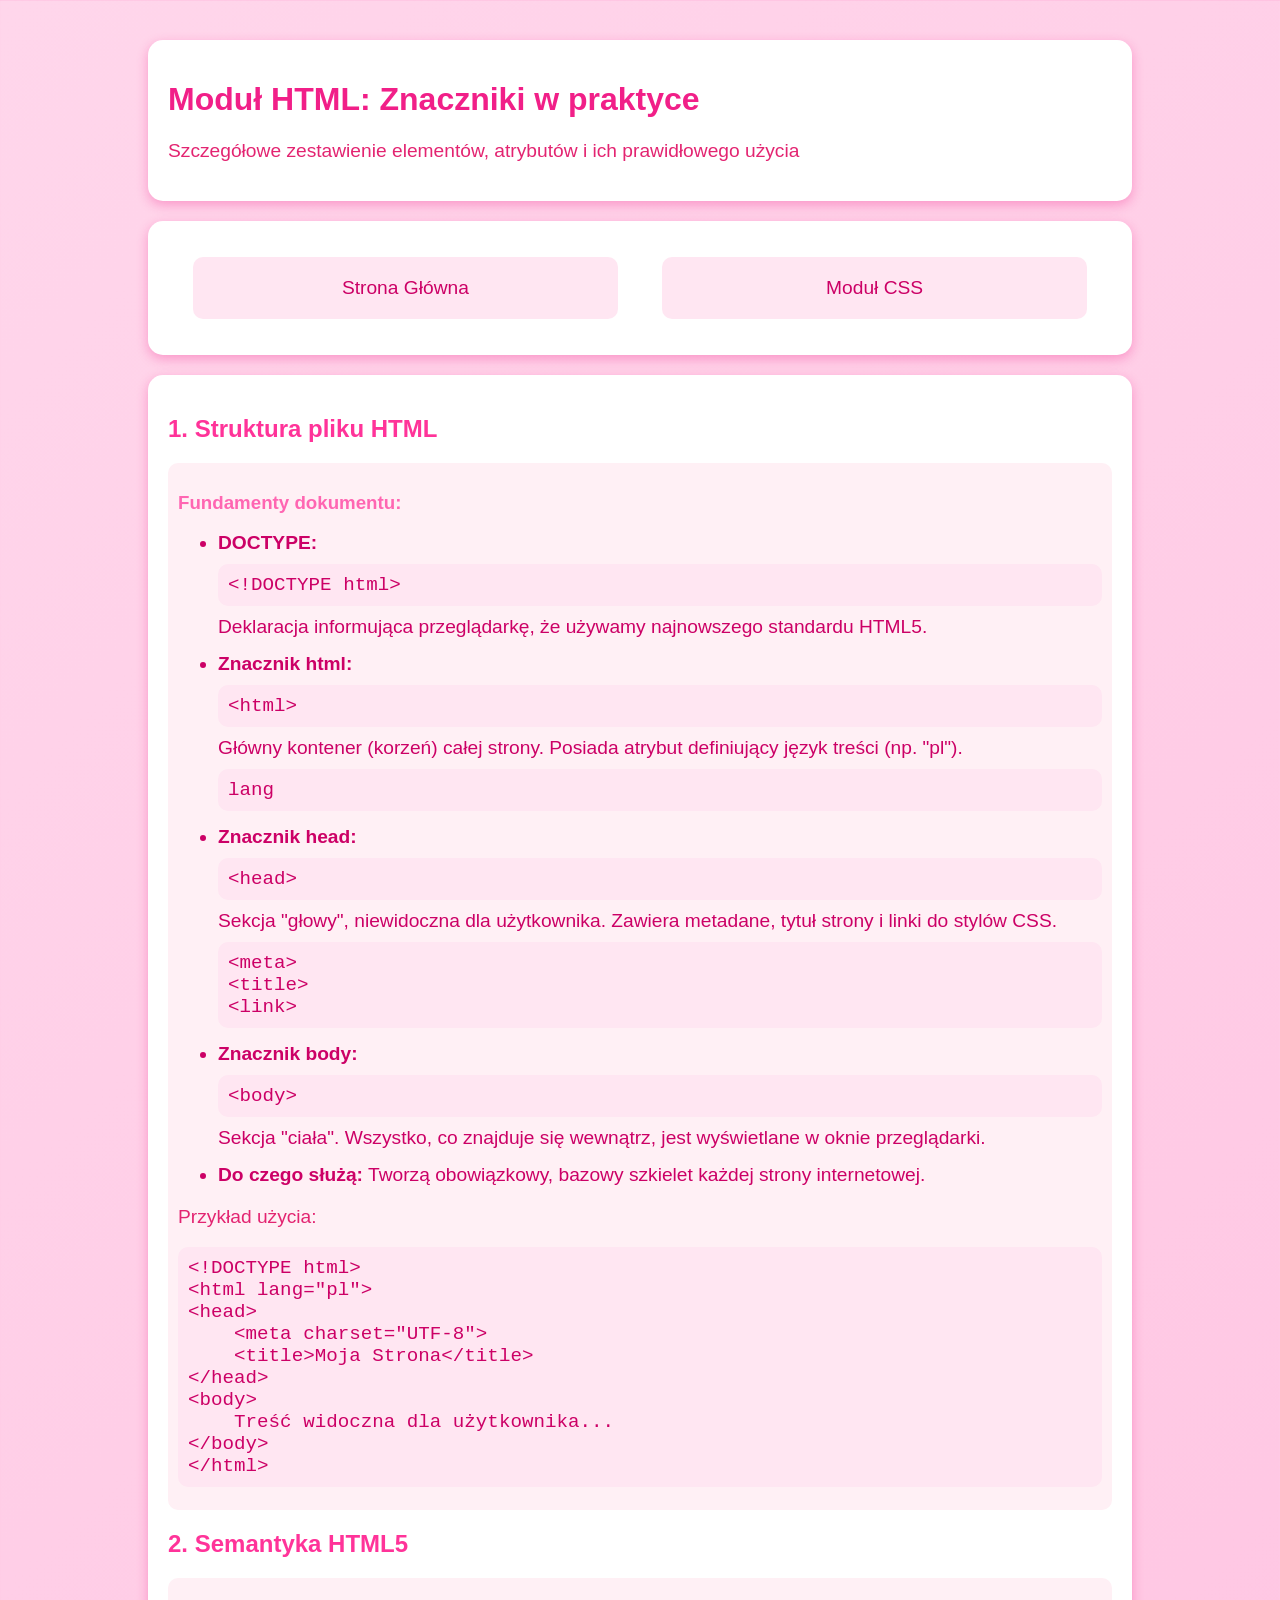
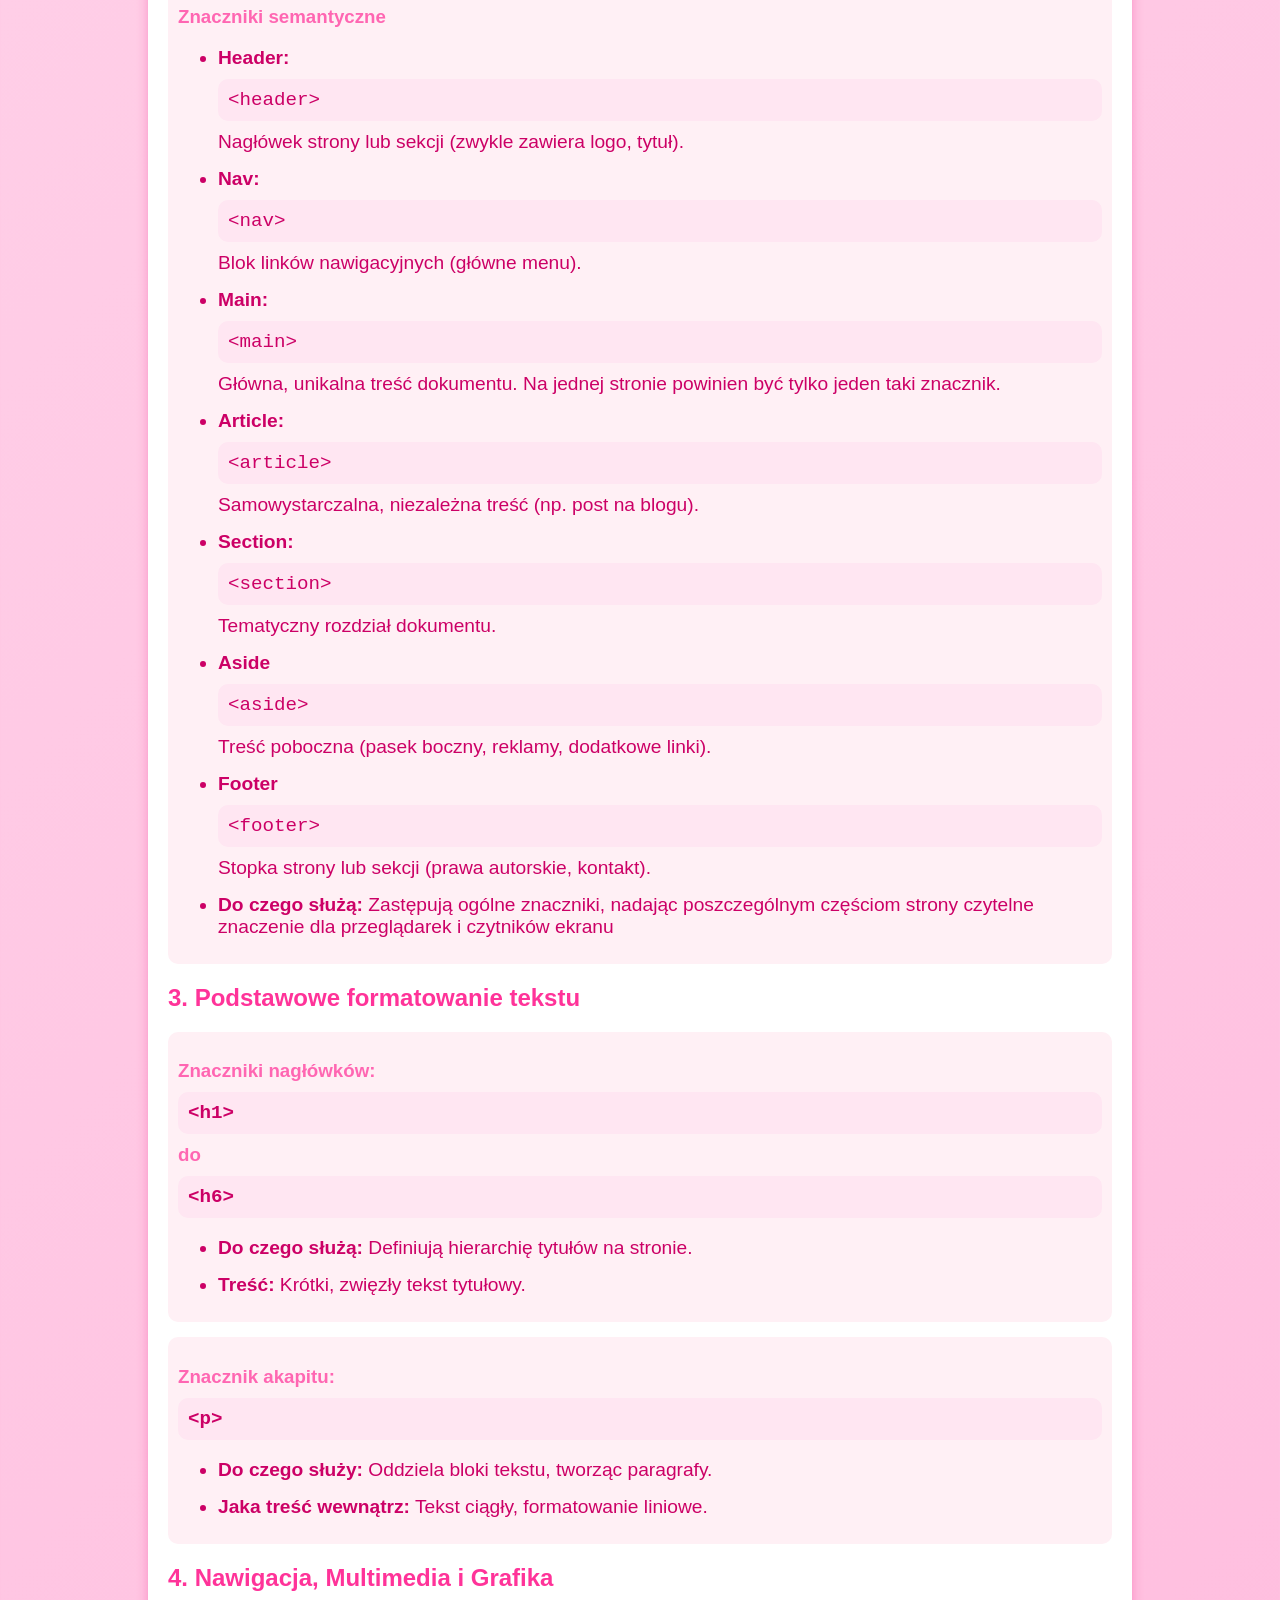
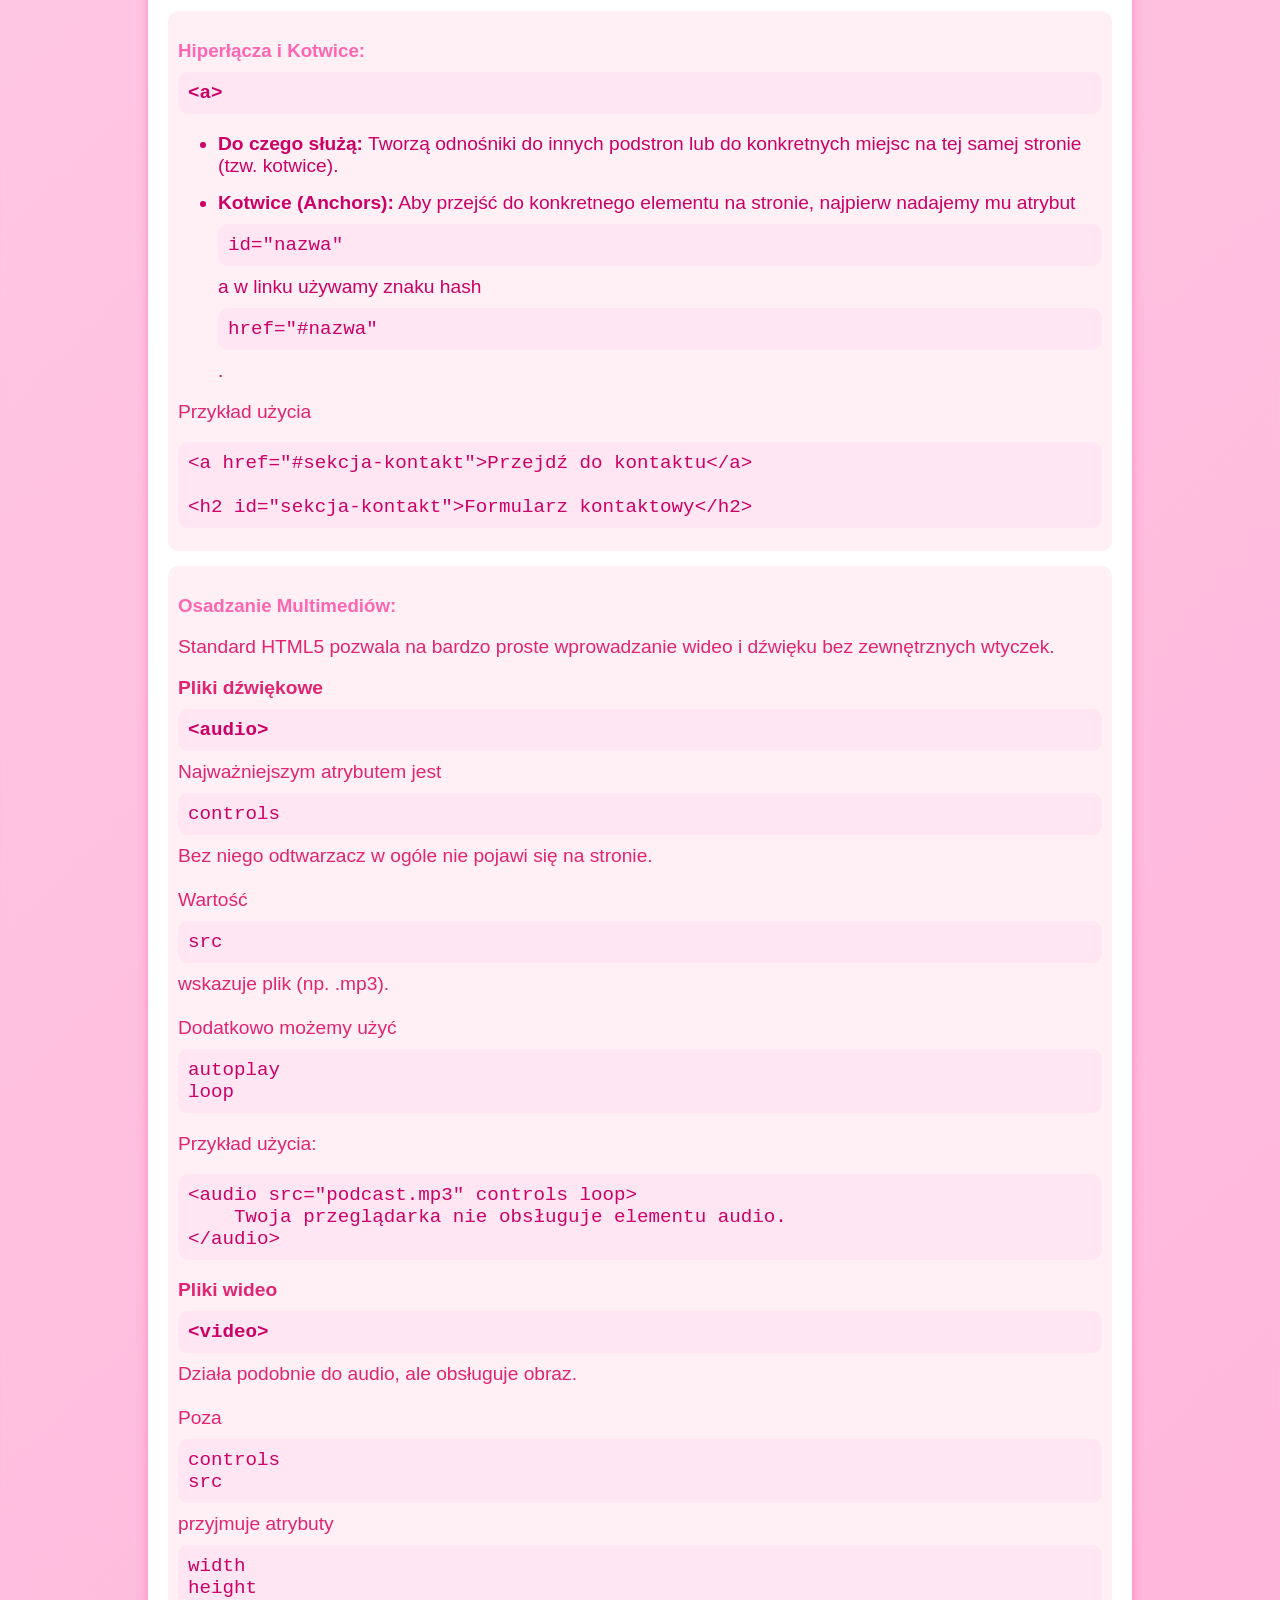
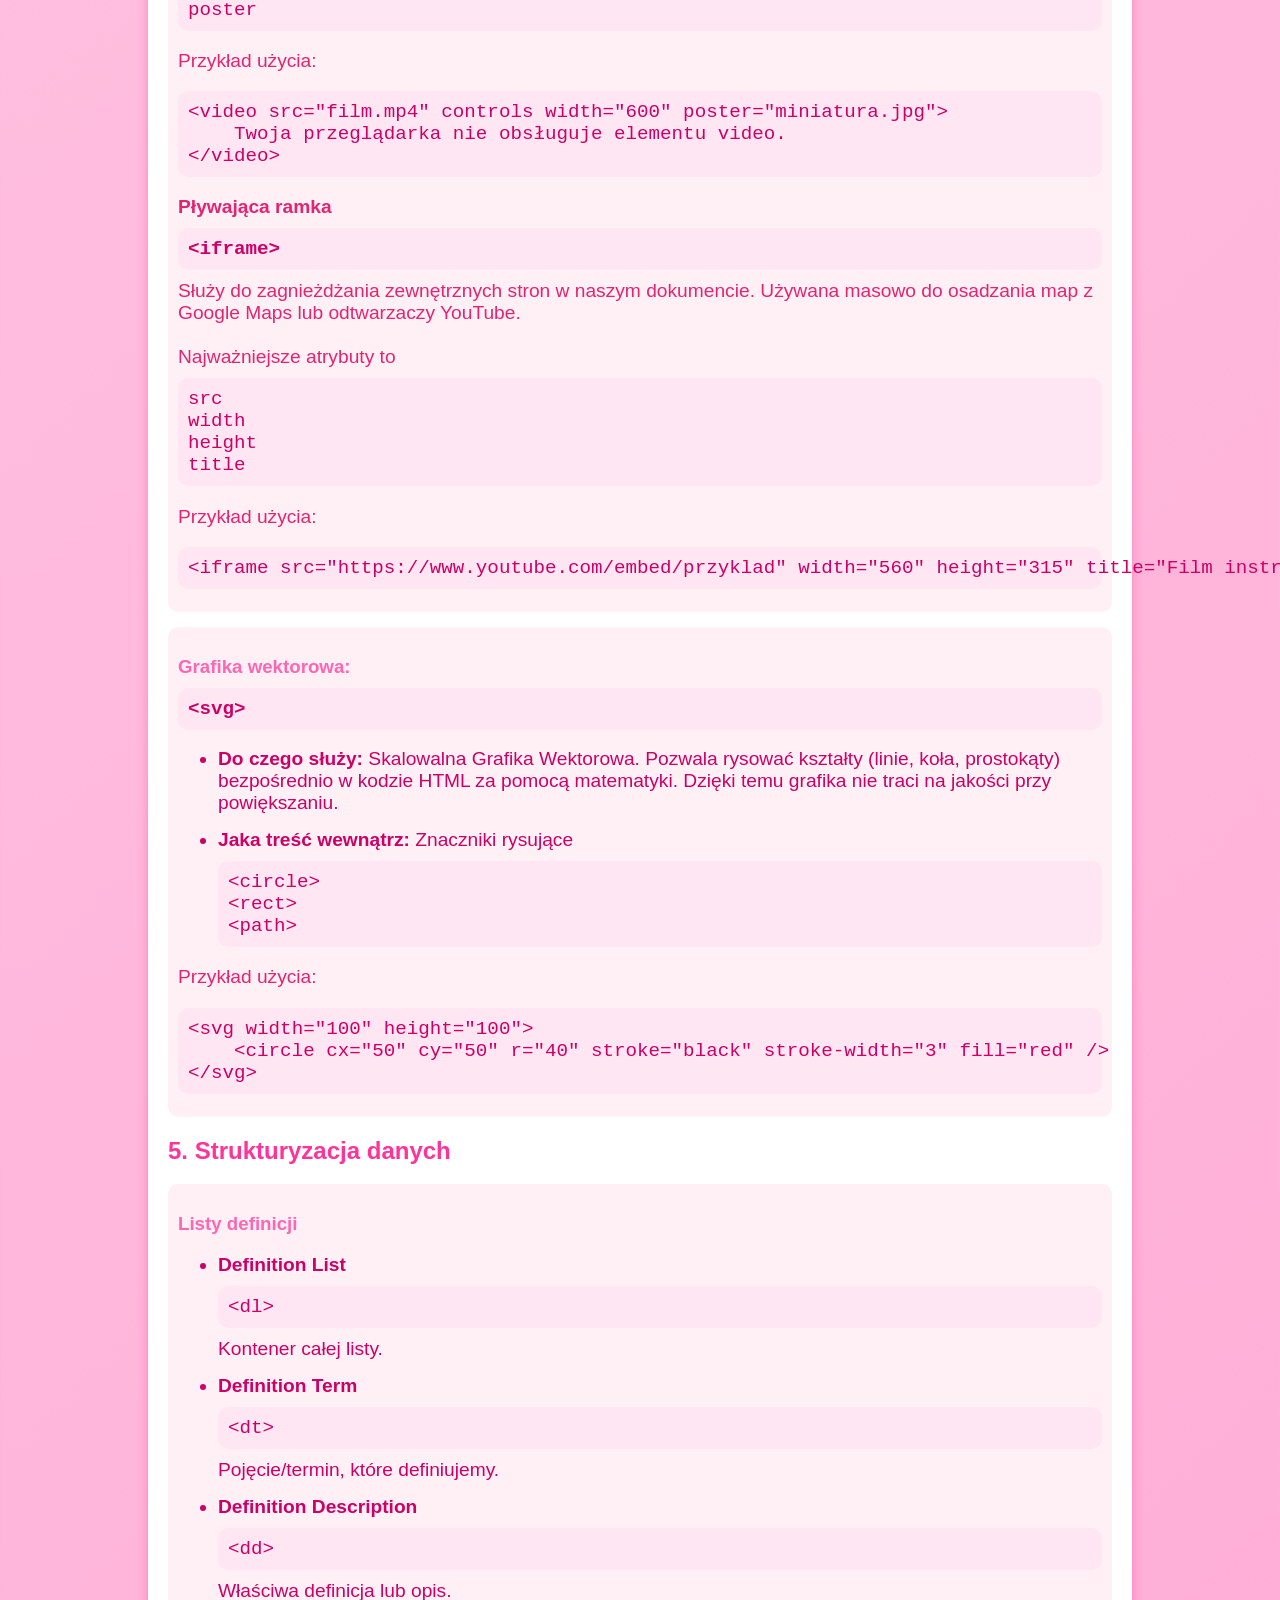
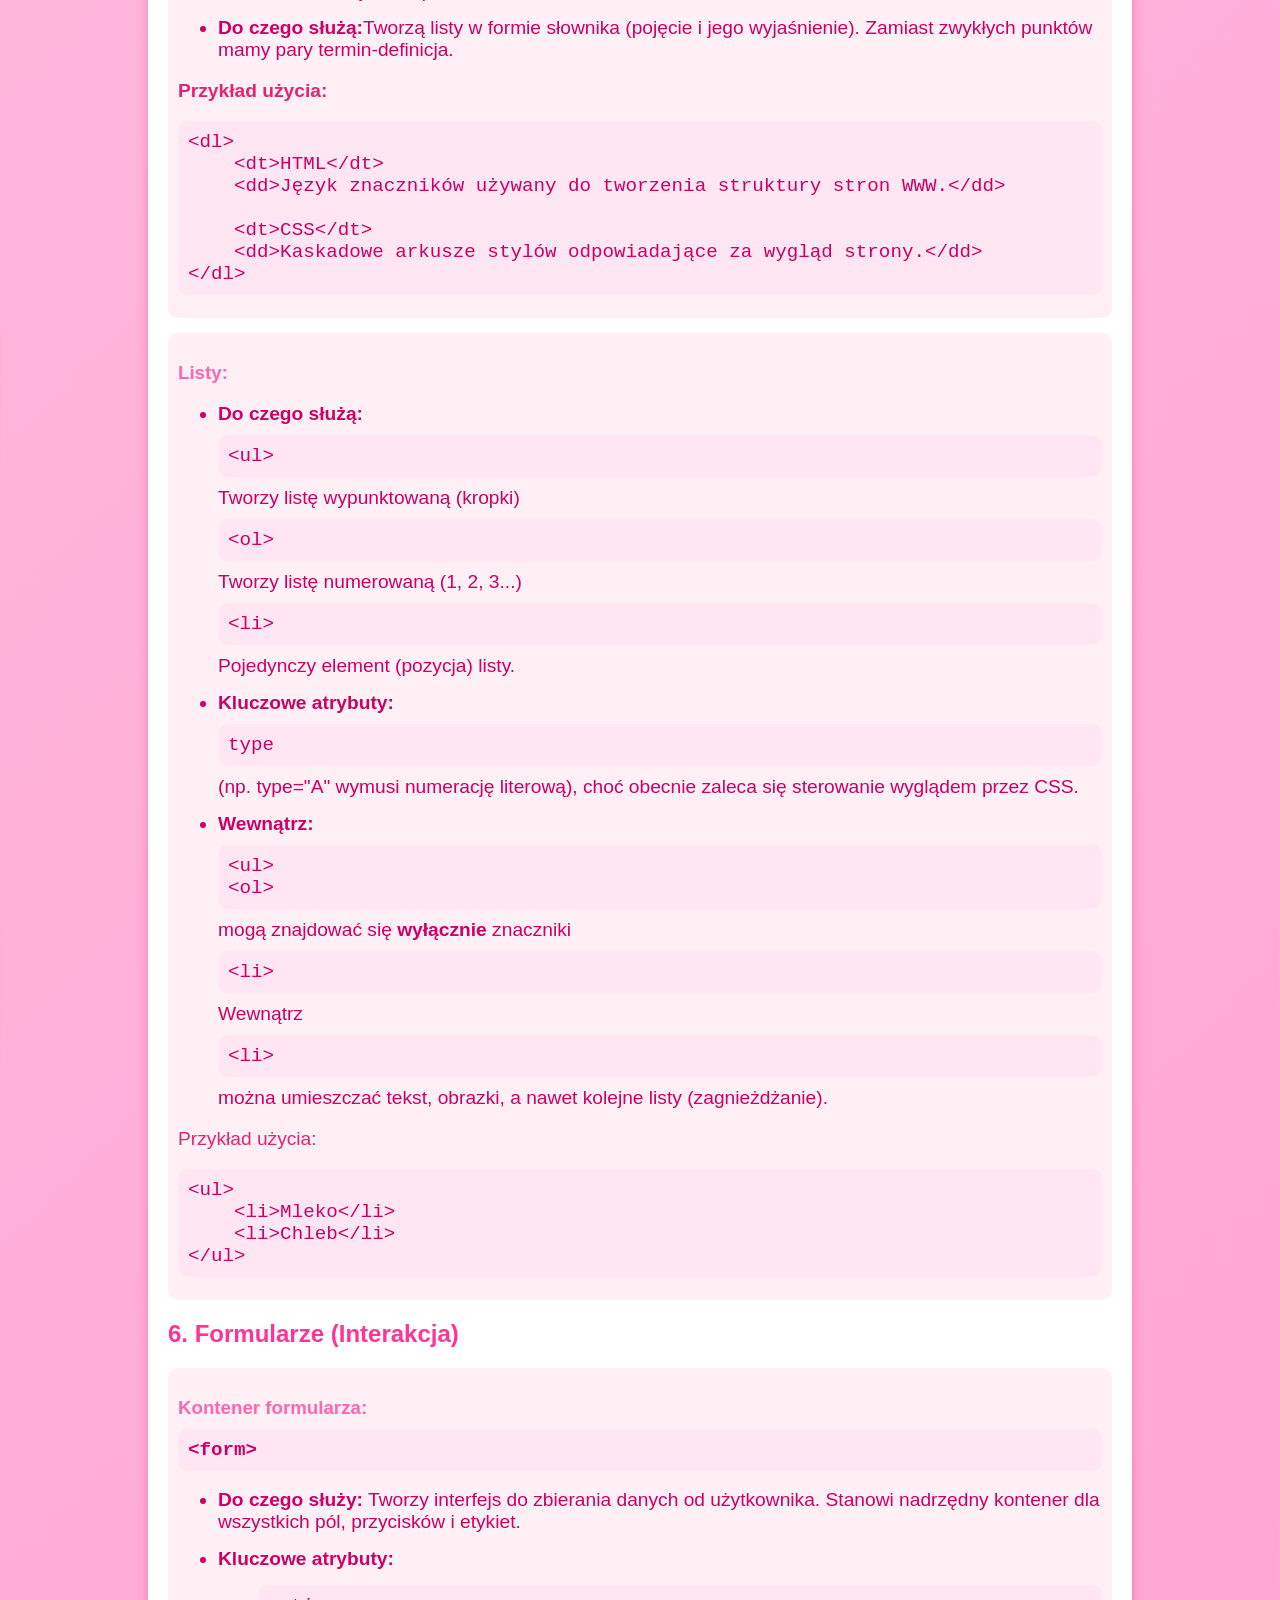
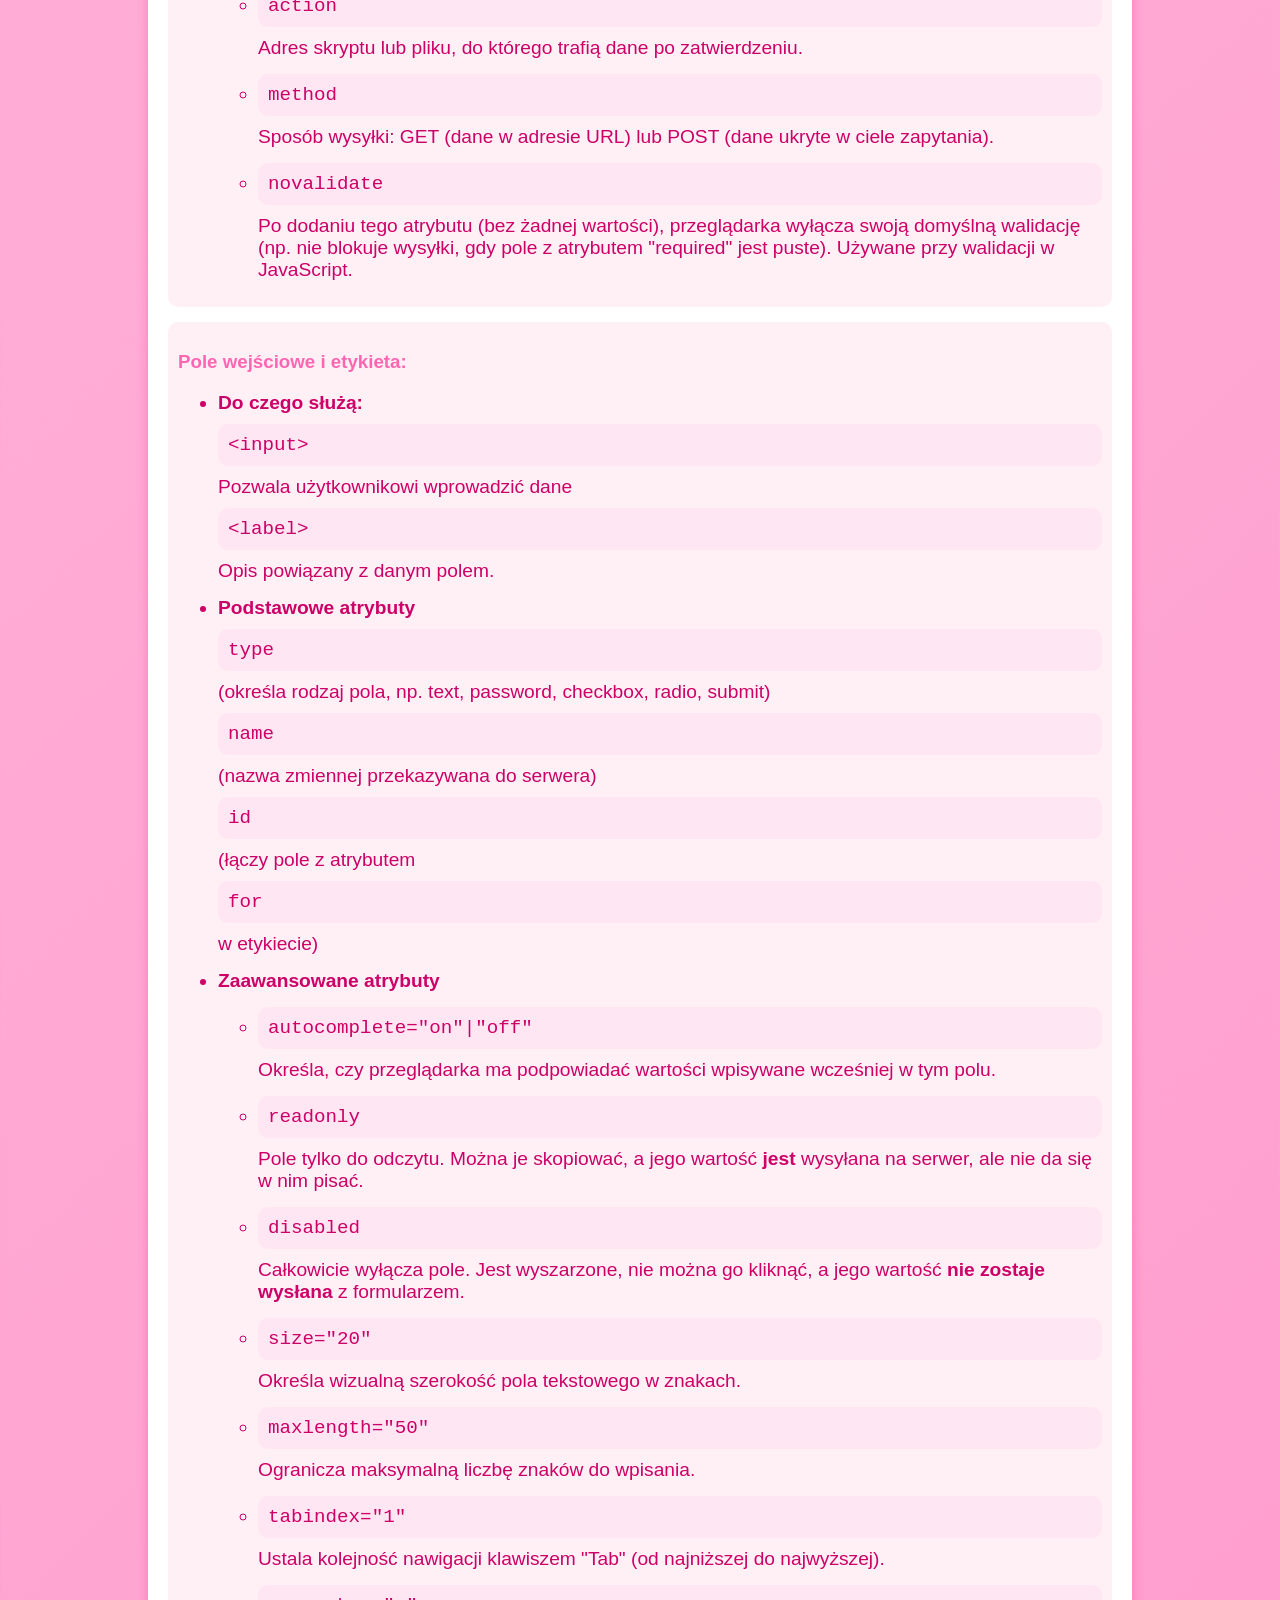
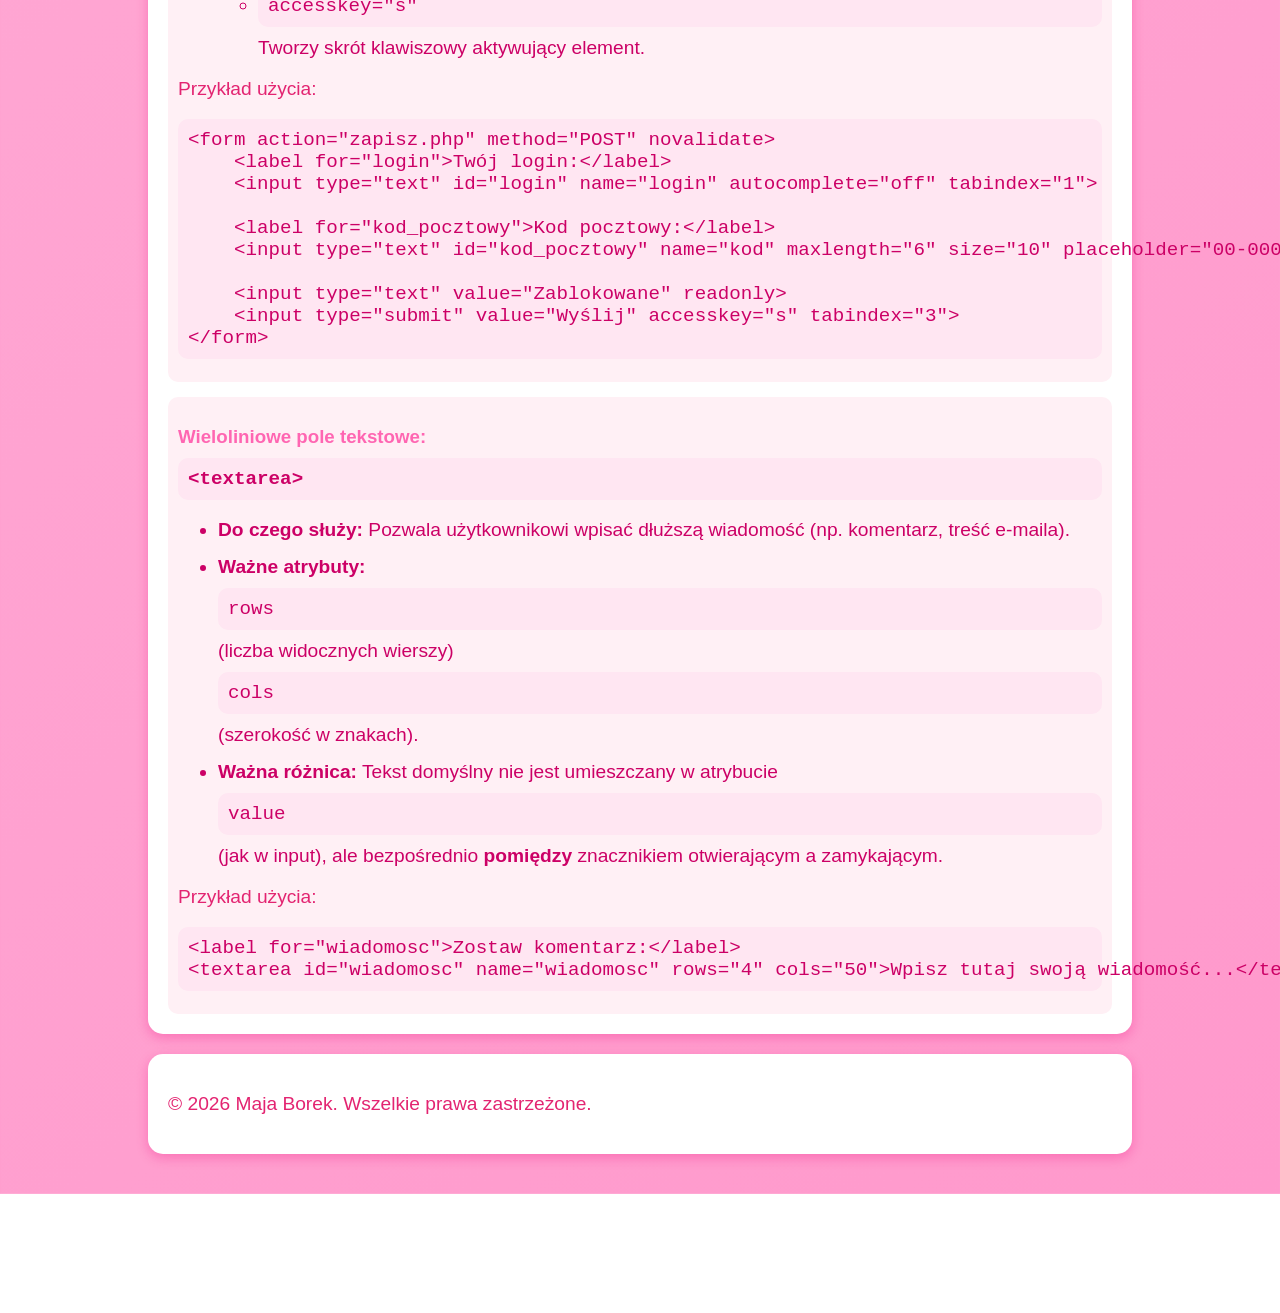
==== cite/html.html @ 65ff7310 "Add files via upload" ====
<!DOCTYPE html>
<html lang="pl">
<head>
    <meta charset="UTF-8">
    <meta name="viewport" content="width=device-width, initial-scale=1.0">
    <title>Moduł HTML - Samouczek INF.03</title>
    <link rel="stylesheet" href="../css/style.css">
</head>
<body>

    <header>
        <h1>Moduł HTML: Znaczniki w praktyce</h1>
        <p>Szczegółowe zestawienie elementów, atrybutów i ich prawidłowego użycia</p>
    </header>

    <nav>
        <ul>
            <li><a href="../index.html">Strona Główna</a></li>
            <li><a href="css.html">Moduł CSS</a></li>
        </ul>
    </nav>

    <main>
        <section>
            <h2>1. Struktura pliku HTML</h2>
            <article>
                <h3>Fundamenty dokumentu:</h3>
                    
                <ul>
                    <li><strong>DOCTYPE:</strong><code>&lt;!DOCTYPE html&gt;</code>Deklaracja informująca przeglądarkę, że używamy najnowszego standardu HTML5.</li>
                    <li><strong>Znacznik html:</strong><code>&lt;html&gt;</code>Główny kontener (korzeń) całej strony. Posiada atrybut definiujący język treści (np. "pl").<code>lang</code></li>
                    <li><strong>Znacznik head:</strong><code>&lt;head&gt;</code>Sekcja "głowy", niewidoczna dla użytkownika. Zawiera metadane, tytuł strony i linki do stylów CSS.<code>&lt;meta&gt;<br>&lt;title&gt;<br>&lt;link&gt;</code></li>
                    <li><strong>Znacznik body:</strong><code>&lt;body&gt;</code>Sekcja "ciała". Wszystko, co znajduje się wewnątrz, jest wyświetlane w oknie przeglądarki.</li>
                    <li><strong>Do czego służą:</strong> Tworzą obowiązkowy, bazowy szkielet każdej strony internetowej.</li>
                </ul>
                <p>Przykład użycia:</p>
<pre><code>&lt;!DOCTYPE html&gt;
&lt;html lang="pl"&gt;
&lt;head&gt;
    &lt;meta charset="UTF-8"&gt;
    &lt;title&gt;Moja Strona&lt;/title&gt;
&lt;/head&gt;
&lt;body&gt;
    Treść widoczna dla użytkownika...
&lt;/body&gt;
&lt;/html&gt;</code></pre>
            </article>
        </section>

        <section>
            <h2>2. Semantyka HTML5</h2>
            <article>
                <h3>Znaczniki semantyczne</h3>
                <ul>
                    <li><strong>Header:</strong><code>&lt;header&gt;</code>Nagłówek strony lub sekcji (zwykle zawiera logo, tytuł).</li>
                    <li><strong>Nav:</strong><code>&lt;nav&gt;</code>Blok linków nawigacyjnych (główne menu).</li>
                    <li><strong>Main:</strong><code>&lt;main&gt;</code>Główna, unikalna treść dokumentu. Na jednej stronie powinien być tylko jeden taki znacznik.</li>
                    <li><strong>Article:</strong><code>&lt;article&gt;</code>Samowystarczalna, niezależna treść (np. post na blogu).</li>
                    <li><strong>Section:</strong><code>&lt;section&gt;</code>Tematyczny rozdział dokumentu.</li>
                    <li><strong>Aside</strong><code>&lt;aside&gt;</code>Treść poboczna (pasek boczny, reklamy, dodatkowe linki).</li>
                    <li><strong>Footer</strong><code>&lt;footer&gt;</code>Stopka strony lub sekcji (prawa autorskie, kontakt).</li>
                    <li><strong>Do czego służą:</strong> Zastępują ogólne znaczniki, nadając poszczególnym częściom strony czytelne znaczenie dla przeglądarek i czytników ekranu</li>
                </ul>
            </article>
        </section>

        <section>
            <h2>3. Podstawowe formatowanie tekstu</h2>
            <article>
                <h3>Znaczniki nagłówków: <code>&lt;h1&gt;</code> do <code>&lt;h6&gt;</code></h3>
                <ul>
                    <li><strong>Do czego służą:</strong> Definiują hierarchię tytułów na stronie.</li>
                    <li><strong>Treść:</strong> Krótki, zwięzły tekst tytułowy.</li>
                </ul>
            </article>

            <article>
                <h3>Znacznik akapitu: <code>&lt;p&gt;</code></h3>
                <ul>
                    <li><strong>Do czego służy:</strong> Oddziela bloki tekstu, tworząc paragrafy.</li>
                    <li><strong>Jaka treść wewnątrz:</strong> Tekst ciągły, formatowanie liniowe.</li>
                </ul>
            </article>
        </section>

        <section>
            <h2>4. Nawigacja, Multimedia i Grafika</h2>
            <article>
                <h3>Hiperłącza i Kotwice: <code>&lt;a&gt;</code></h3>
                <ul>
                    <li><strong>Do czego służą:</strong> Tworzą odnośniki do innych podstron lub do konkretnych miejsc na tej samej stronie (tzw. kotwice).</li>
                    <li><strong>Kotwice (Anchors):</strong> Aby przejść do konkretnego elementu na stronie, najpierw nadajemy mu atrybut <code>id="nazwa"</code>a w linku używamy znaku hash <code>href="#nazwa"</code>.</li>
                </ul>
                <p>Przykład użycia</p>
<pre><code>&lt;a href="#sekcja-kontakt"&gt;Przejdź do kontaktu&lt;/a&gt;

&lt;h2 id="sekcja-kontakt"&gt;Formularz kontaktowy&lt;/h2&gt;</code></pre>
            </article>

            <article>
                <h3>Osadzanie Multimediów:</h3>
                <p>Standard HTML5 pozwala na bardzo proste wprowadzanie wideo i dźwięku bez zewnętrznych wtyczek.</p>
                
                <p><strong>Pliki dźwiękowe <code>&lt;audio&gt;</code></strong>Najważniejszym atrybutem jest <code>controls</code>Bez niego odtwarzacz w ogóle nie pojawi się na stronie.<br><br>Wartość <code>src</code> wskazuje plik (np. .mp3).<br><br>Dodatkowo możemy użyć <code>autoplay<br>loop</code></p>
                <p>Przykład użycia:</p>
<pre><code>&lt;audio src="podcast.mp3" controls loop&gt;
    Twoja przeglądarka nie obsługuje elementu audio.
&lt;/audio&gt;</code></pre>

                <p><strong>Pliki wideo <code>&lt;video&gt;</code></strong>Działa podobnie do audio, ale obsługuje obraz.<br><br>Poza <code>controls<br>src</code>przyjmuje atrybuty <code>width<br>height<br>poster</code></p>
                <p>Przykład użycia:</p>
<pre><code>&lt;video src="film.mp4" controls width="600" poster="miniatura.jpg"&gt;
    Twoja przeglądarka nie obsługuje elementu video.
&lt;/video&gt;</code></pre>

                <p><strong>Pływająca ramka <code>&lt;iframe&gt;</code></strong>Służy do zagnieżdżania zewnętrznych stron w naszym dokumencie. Używana masowo do osadzania map z Google Maps lub odtwarzaczy YouTube.<br><br>Najważniejsze atrybuty to <code>src<br>width<br>height<br>title</code></p>
                <p>Przykład użycia:</p>
<pre><code>&lt;iframe src="https://www.youtube.com/embed/przyklad" width="560" height="315" title="Film instruktażowy" allowfullscreen&gt;&lt;/iframe&gt;</code></pre>
            </article>

            <article>
                <h3>Grafika wektorowa: <code>&lt;svg&gt;</code></h3>
                <ul>
                    <li><strong>Do czego służy:</strong> Skalowalna Grafika Wektorowa. Pozwala rysować kształty (linie, koła, prostokąty) bezpośrednio w kodzie HTML za pomocą matematyki. Dzięki temu grafika nie traci na jakości przy powiększaniu.</li>
                    <li><strong>Jaka treść wewnątrz:</strong> Znaczniki rysujące<code>&lt;circle&gt;<br>&lt;rect&gt;<br>&lt;path&gt;</code></li>
                </ul>
                <p>Przykład użycia:</p>
<pre><code>&lt;svg width="100" height="100"&gt;
    &lt;circle cx="50" cy="50" r="40" stroke="black" stroke-width="3" fill="red" /&gt;
&lt;/svg&gt;</code></pre>
            </article>
        </section>

        <section>
            <h2>5. Strukturyzacja danych</h2>
            <article>
                <h3>Listy definicji</h3>
                <ul>
                    <li><strong>Definition List</strong><code>&lt;dl&gt;</code>Kontener całej listy.</li>
                    <li><strong>Definition Term</strong><code>&lt;dt&gt;</code>Pojęcie/termin, które definiujemy.</li>
                    <li><strong>Definition Description</strong><code>&lt;dd&gt;</code>Właściwa definicja lub opis.</li>
                    <li><strong>Do czego służą:</strong>Tworzą listy w formie słownika (pojęcie i jego wyjaśnienie). Zamiast zwykłych punktów mamy pary termin-definicja.</li>
                </ul>
                <p><strong>Przykład użycia:</strong></p>
<pre><code>&lt;dl&gt;
    &lt;dt&gt;HTML&lt;/dt&gt;
    &lt;dd&gt;Język znaczników używany do tworzenia struktury stron WWW.&lt;/dd&gt;
    
    &lt;dt&gt;CSS&lt;/dt&gt;
    &lt;dd&gt;Kaskadowe arkusze stylów odpowiadające za wygląd strony.&lt;/dd&gt;
&lt;/dl&gt;</code></pre>
            </article>

            <article>
                <h3>Listy:</h3>
                <ul>
                    <li><strong>Do czego służą:</strong> <code>&lt;ul&gt;</code>Tworzy listę wypunktowaną (kropki)<code>&lt;ol&gt;</code>Tworzy listę numerowaną (1, 2, 3...)<code>&lt;li&gt;</code>Pojedynczy element (pozycja) listy.</li>
                    <li><strong>Kluczowe atrybuty:</strong> <code>type</code>(np. type="A" wymusi numerację literową), choć obecnie zaleca się sterowanie wyglądem przez CSS.</li>
                    <li><strong>Wewnątrz:</strong><code>&lt;ul&gt;<br>&lt;ol&gt;</code> mogą znajdować się <strong>wyłącznie</strong> znaczniki <code>&lt;li&gt;</code>Wewnątrz <code>&lt;li&gt;</code> można umieszczać tekst, obrazki, a nawet kolejne listy (zagnieżdżanie).</li>
                </ul>
                <p>Przykład użycia:</p>
<pre><code>&lt;ul&gt;
    &lt;li&gt;Mleko&lt;/li&gt;
    &lt;li&gt;Chleb&lt;/li&gt;
&lt;/ul&gt;</code></pre>
            </article>
        </section>

        <section>
    <h2>6. Formularze (Interakcja)</h2>

    <article>
        <h3>Kontener formularza: <code>&lt;form&gt;</code></h3>
        <ul>
            <li><strong>Do czego służy:</strong> Tworzy interfejs do zbierania danych od użytkownika. Stanowi nadrzędny kontener dla wszystkich pól, przycisków i etykiet.</li>
            <li><strong>Kluczowe atrybuty:</strong>
                <ul>
                    <li><code>action</code>Adres skryptu lub pliku, do którego trafią dane po zatwierdzeniu.</li>
                    <li><code>method</code>Sposób wysyłki: GET (dane w adresie URL) lub POST (dane ukryte w ciele zapytania).</li>
                    <li><code>novalidate</code>Po dodaniu tego atrybutu (bez żadnej wartości), przeglądarka wyłącza swoją domyślną walidację (np. nie blokuje wysyłki, gdy pole z atrybutem "required" jest puste). Używane przy walidacji w JavaScript.</li>
                </ul>
            </li>
        </ul>
    </article>

    <article>
        <h3>Pole wejściowe i etykieta:</h3>
        <ul>
            <li><strong>Do czego służą:</strong> <code>&lt;input&gt;</code>Pozwala użytkownikowi wprowadzić dane<code>&lt;label&gt;</code>Opis powiązany z danym polem.</li>
            <li><strong>Podstawowe atrybuty</strong> 
                <code>type</code> (określa rodzaj pola, np. text, password, checkbox, radio, submit)<code>name</code>(nazwa zmiennej przekazywana do serwera)<code>id</code>(łączy pole z atrybutem <code>for</code> w etykiecie)</li>
            <li><strong>Zaawansowane atrybuty</strong>
                <ul>
                    <li><code>autocomplete="on"|"off"</code>Określa, czy przeglądarka ma podpowiadać wartości wpisywane wcześniej w tym polu.</li>
                    <li><code>readonly</code>Pole tylko do odczytu. Można je skopiować, a jego wartość <strong>jest</strong> wysyłana na serwer, ale nie da się w nim pisać.</li>
                    <li><code>disabled</code>Całkowicie wyłącza pole. Jest wyszarzone, nie można go kliknąć, a jego wartość <strong>nie zostaje wysłana</strong> z formularzem.</li>
                    <li><code>size="20"</code>Określa wizualną szerokość pola tekstowego w znakach.</li>
                    <li><code>maxlength="50"</code>Ogranicza maksymalną liczbę znaków do wpisania.</li>
                    <li><code>tabindex="1"</code>Ustala kolejność nawigacji klawiszem "Tab" (od najniższej do najwyższej).</li>
                    <li><code>accesskey="s"</code>Tworzy skrót klawiszowy aktywujący element.</li>
                </ul>
            </li>
        </ul>
        <p>Przykład użycia:</p>
<pre><code>&lt;form action="zapisz.php" method="POST" novalidate&gt;
    &lt;label for="login"&gt;Twój login:&lt;/label&gt;
    &lt;input type="text" id="login" name="login" autocomplete="off" tabindex="1"&gt;

    &lt;label for="kod_pocztowy"&gt;Kod pocztowy:&lt;/label&gt;
    &lt;input type="text" id="kod_pocztowy" name="kod" maxlength="6" size="10" placeholder="00-000" tabindex="2"&gt;

    &lt;input type="text" value="Zablokowane" readonly&gt;
    &lt;input type="submit" value="Wyślij" accesskey="s" tabindex="3"&gt;
&lt;/form&gt;</code></pre>
    </article>

    <article>
        <h3>Wieloliniowe pole tekstowe: <code>&lt;textarea&gt;</code></h3>
        <ul>
            <li><strong>Do czego służy:</strong> Pozwala użytkownikowi wpisać dłuższą wiadomość (np. komentarz, treść e-maila).</li>
            <li><strong>Ważne atrybuty:</strong> <code>rows</code>(liczba widocznych wierszy)<code>cols</code>(szerokość w znakach).</li>
            <li><strong>Ważna różnica:</strong> Tekst domyślny nie jest umieszczany w atrybucie <code>value</code> (jak w input), ale bezpośrednio <strong>pomiędzy</strong> znacznikiem otwierającym a zamykającym.</li>
        </ul>
        <p>Przykład użycia:</p>
<pre><code>&lt;label for="wiadomosc"&gt;Zostaw komentarz:&lt;/label&gt;
&lt;textarea id="wiadomosc" name="wiadomosc" rows="4" cols="50"&gt;Wpisz tutaj swoją wiadomość...&lt;/textarea&gt;</code></pre>
    </article>
</section>
    </main>

    <footer>
        <p>&copy; 2026 Maja Borek. Wszelkie prawa zastrzeżone.</p>
    </footer>

</body>
</html>
---- css/style.css ----
*{
    box-sizing: border-box;
}
body{
    background: linear-gradient(135deg, #ffd6eb, #ff99cc);
    margin: 0 auto;
    padding: 20px;
    font-family: Arial, sans-serif;
    width: 80%;
}
header, main, footer, nav{
    background-color:  white;
    border-radius: 15px;
    padding: 20px;
    margin: 20px 0;
    box-shadow: 0 4px 12px rgba(240, 13, 126, 0.3);
    animation: wjazd 2s ease-out forwards;
}
h1{
    color: #f11f88;
}
h2{
    color: #ff3399;
}
h3{
    color: #ff66b2;
}
li {
    color: #cc0066;
    margin: 15px 0;
}
code {
    display: block;
    background: #ffe6f2;
    padding: 10px;
    border-radius: 10px;
    margin: 10px 0;
    color: #cc0066;
}
article, aside{
    margin-top: 15px;
    padding: 10px;
    background: #fff0f5;
    border-radius: 10px;
}
p, li, code{
    font-size: 1.2rem;
}
nav ul{
    list-style-type: none;
    text-align: center;
    padding-inline-start: 0;
}
nav ul li{
    display: inline;
    margin:0;
}
nav a{
    display: inline-block;
    text-align: center;
    width: 45%;
    background-color: #ffe6f2;
    margin: 0 20px;
    padding: 20px;
    border-radius: 10px;
    text-decoration: none;
}
a:link{
    color:inherit;
}
a:visited{
    color:inherit;
}
a:hover{
    background-color: #cc0066;
    color:#ffe6f2;
    animation: nav 0.5s forwards;
}
p{
    color: #e32471;
}
figure{
    margin:0;
    text-align: center;
    color: #e32471;
}
@keyframes wjazd{
    from{
        opacity: 0;
        transform: translateX(-400px);
    }
    to{
        opacity: 1;
        transform: translateX(0);
    }
}
@keyframes nav{
    from{
        transform: translate(0,0);
    }
    to{
        transform: translate(5px, 5px);
    }
}
@media screen and (max-width:576px){
    main{
        overflow: scroll;
    }
    section{
        width: fit-content;
    }
    nav a{
        display: block;
        margin: 10px auto;
    }
}
@media screen and (max-width:1071px){
    nav a{
        display: block;
        margin:10px auto;
    }
}
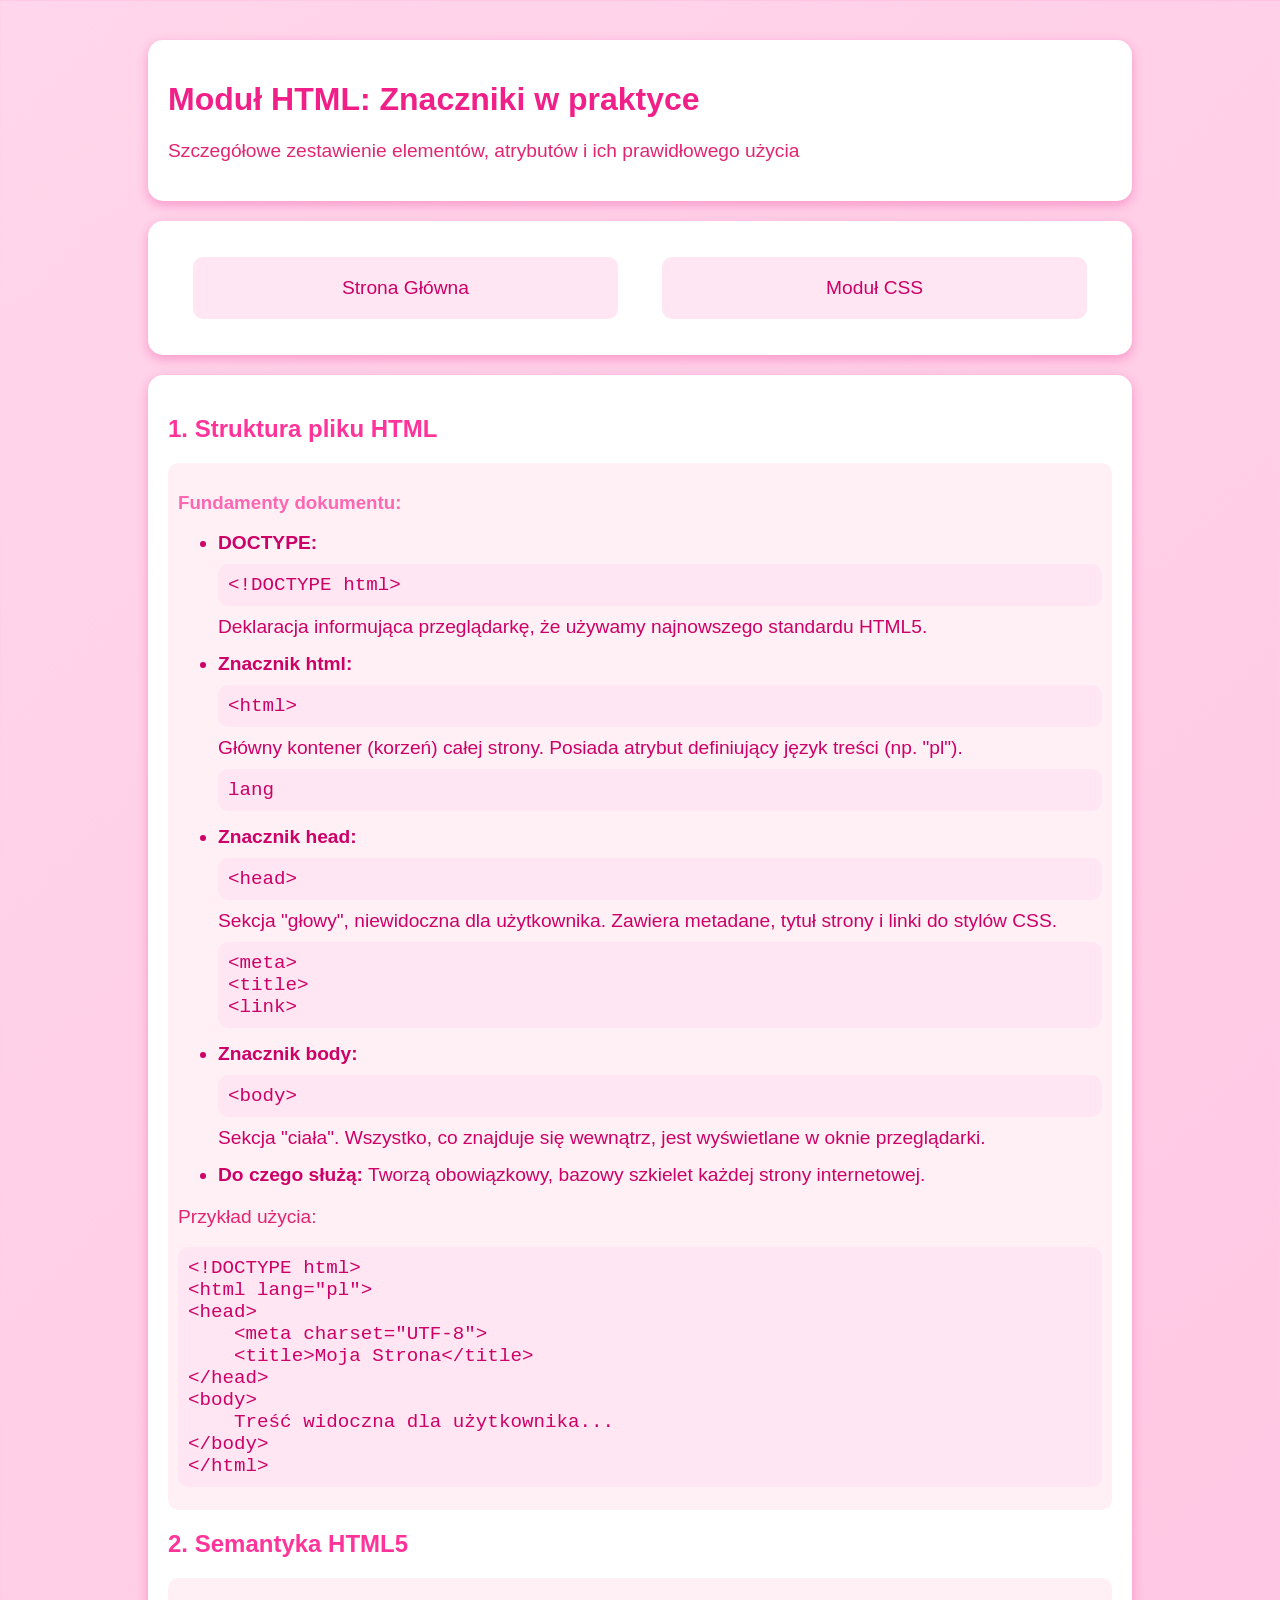
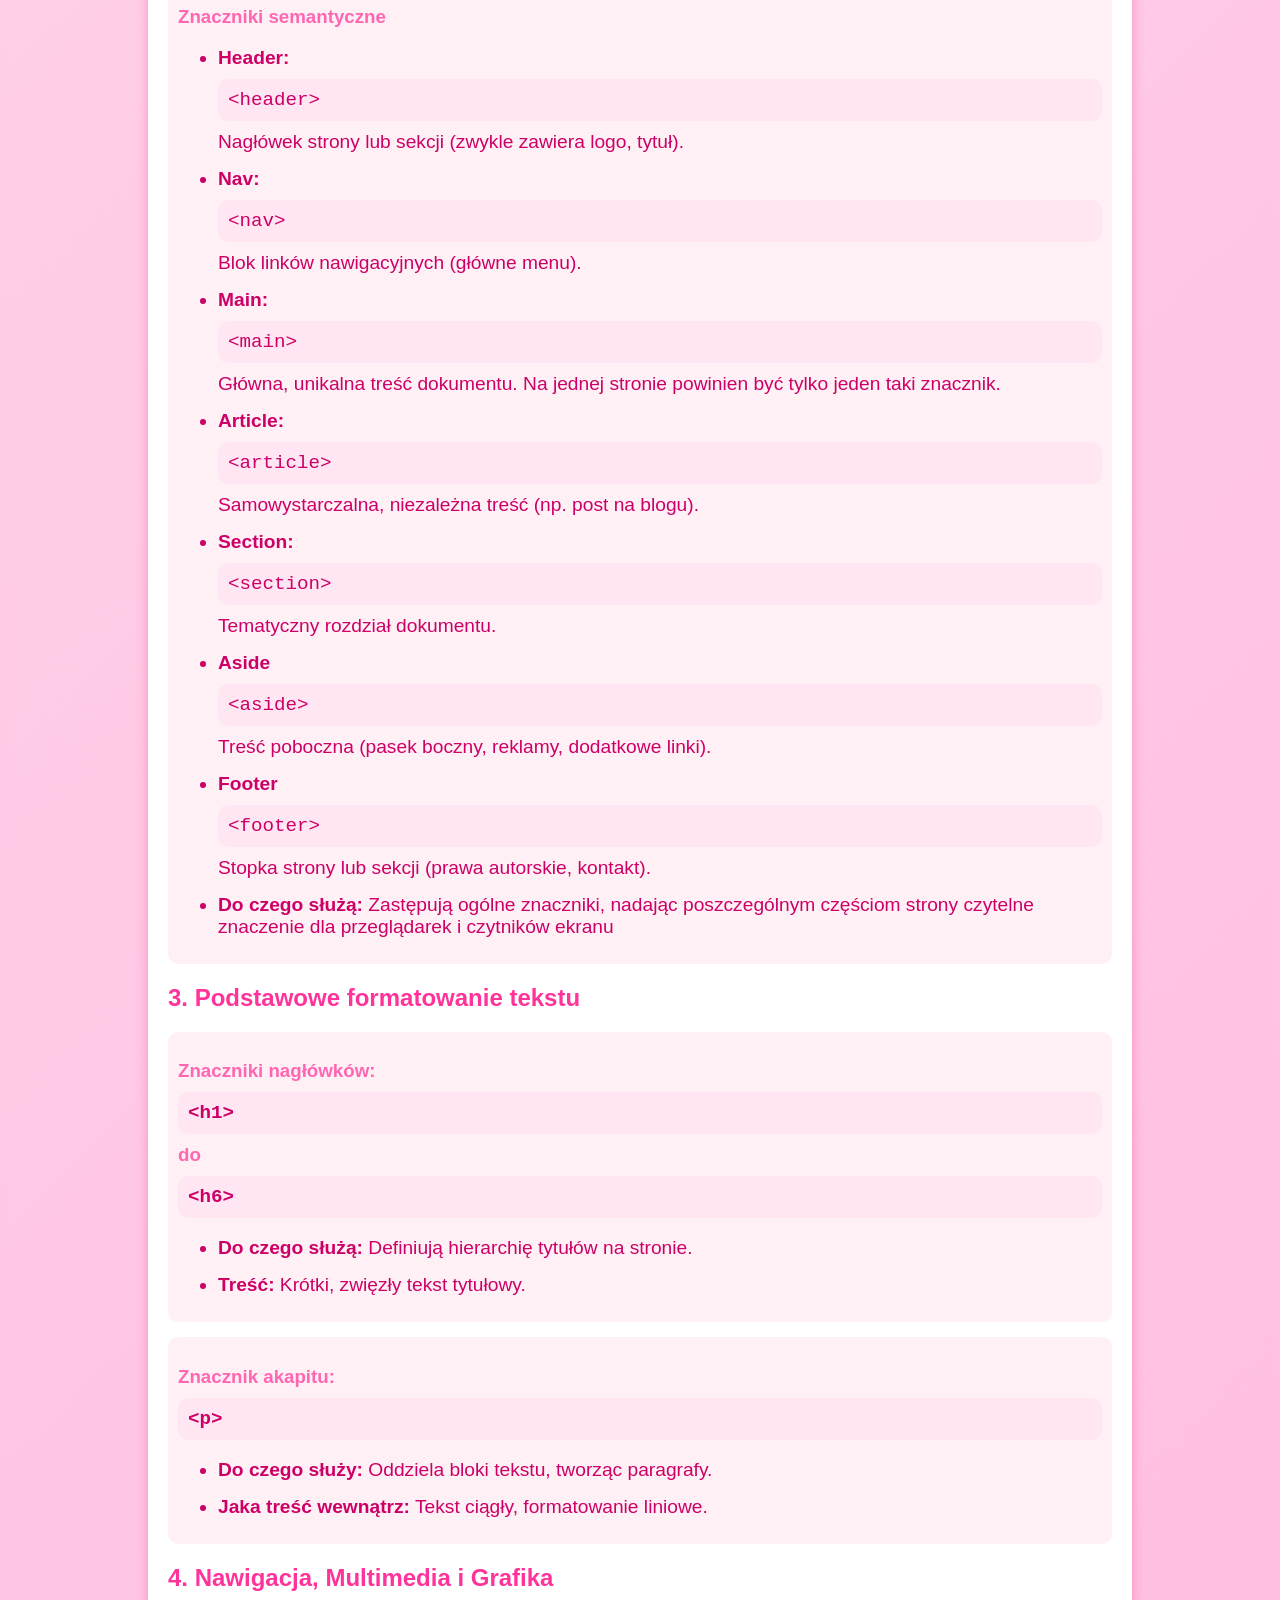
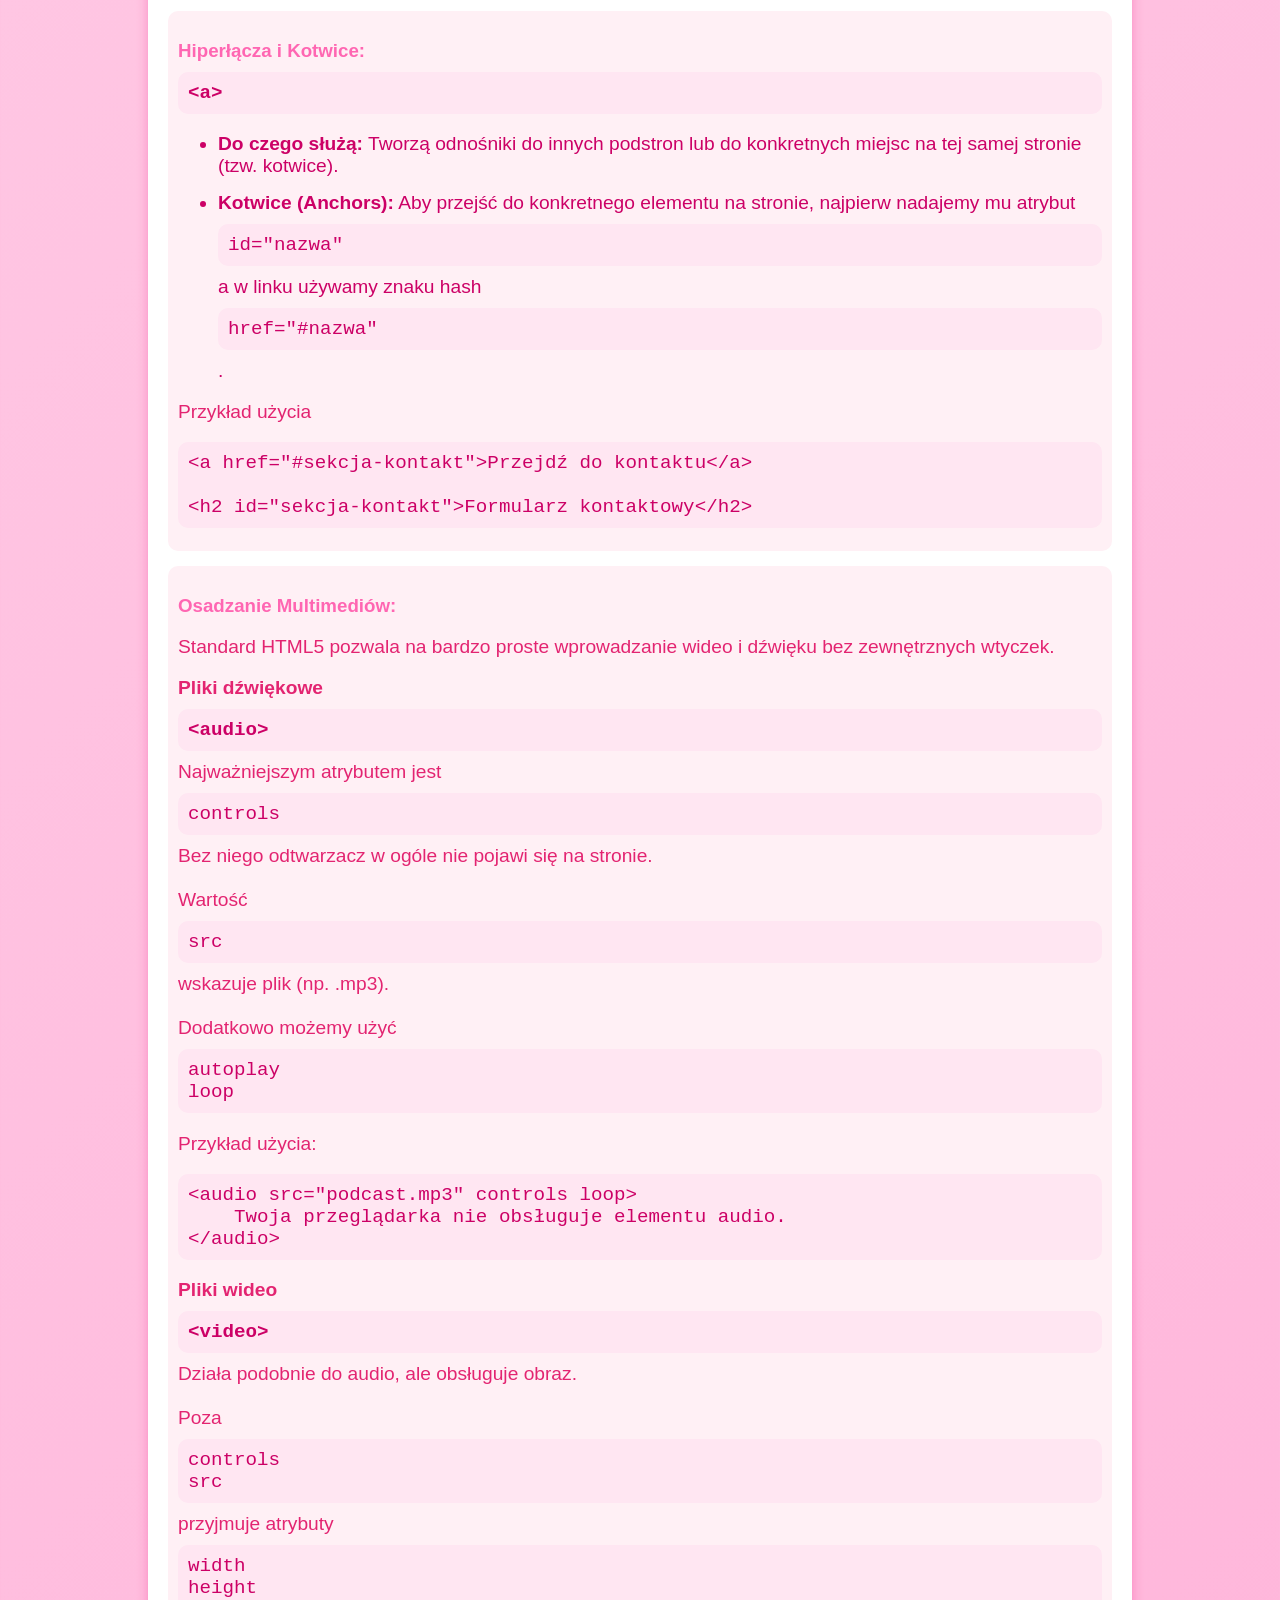
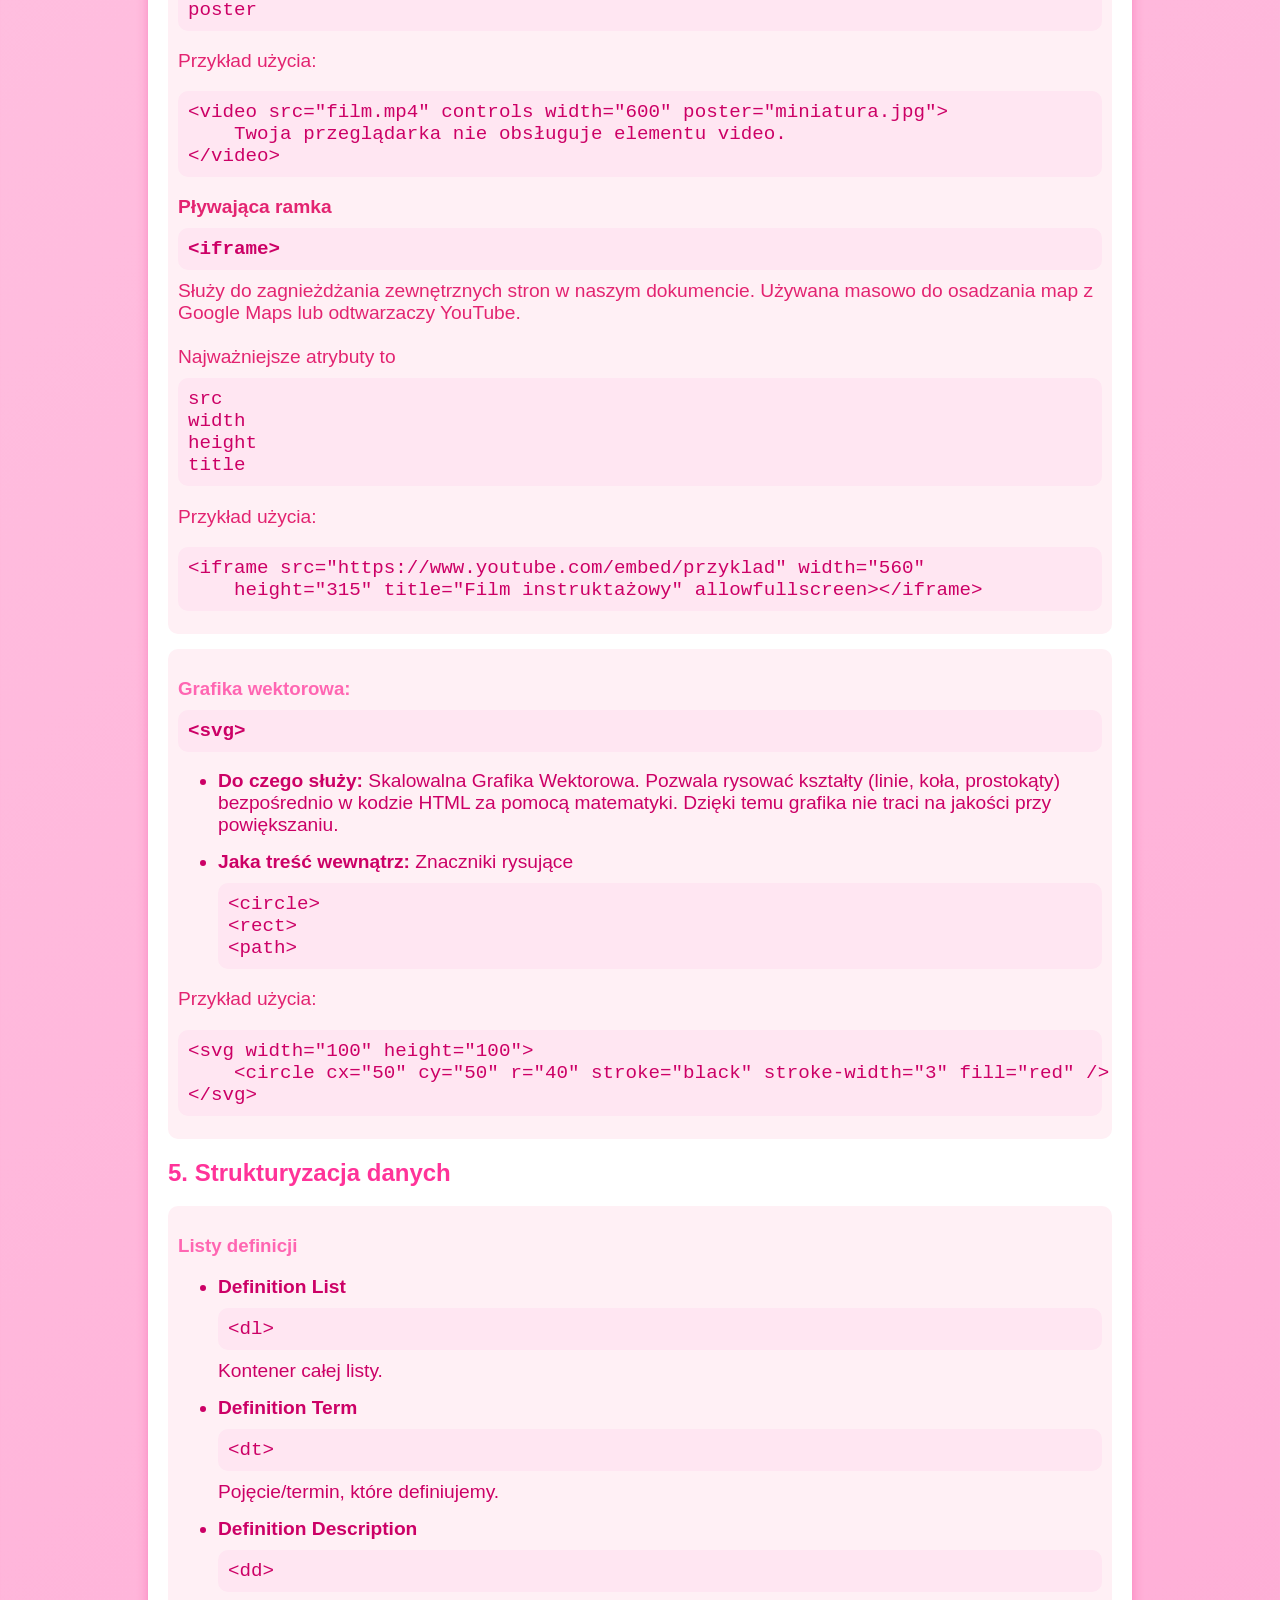
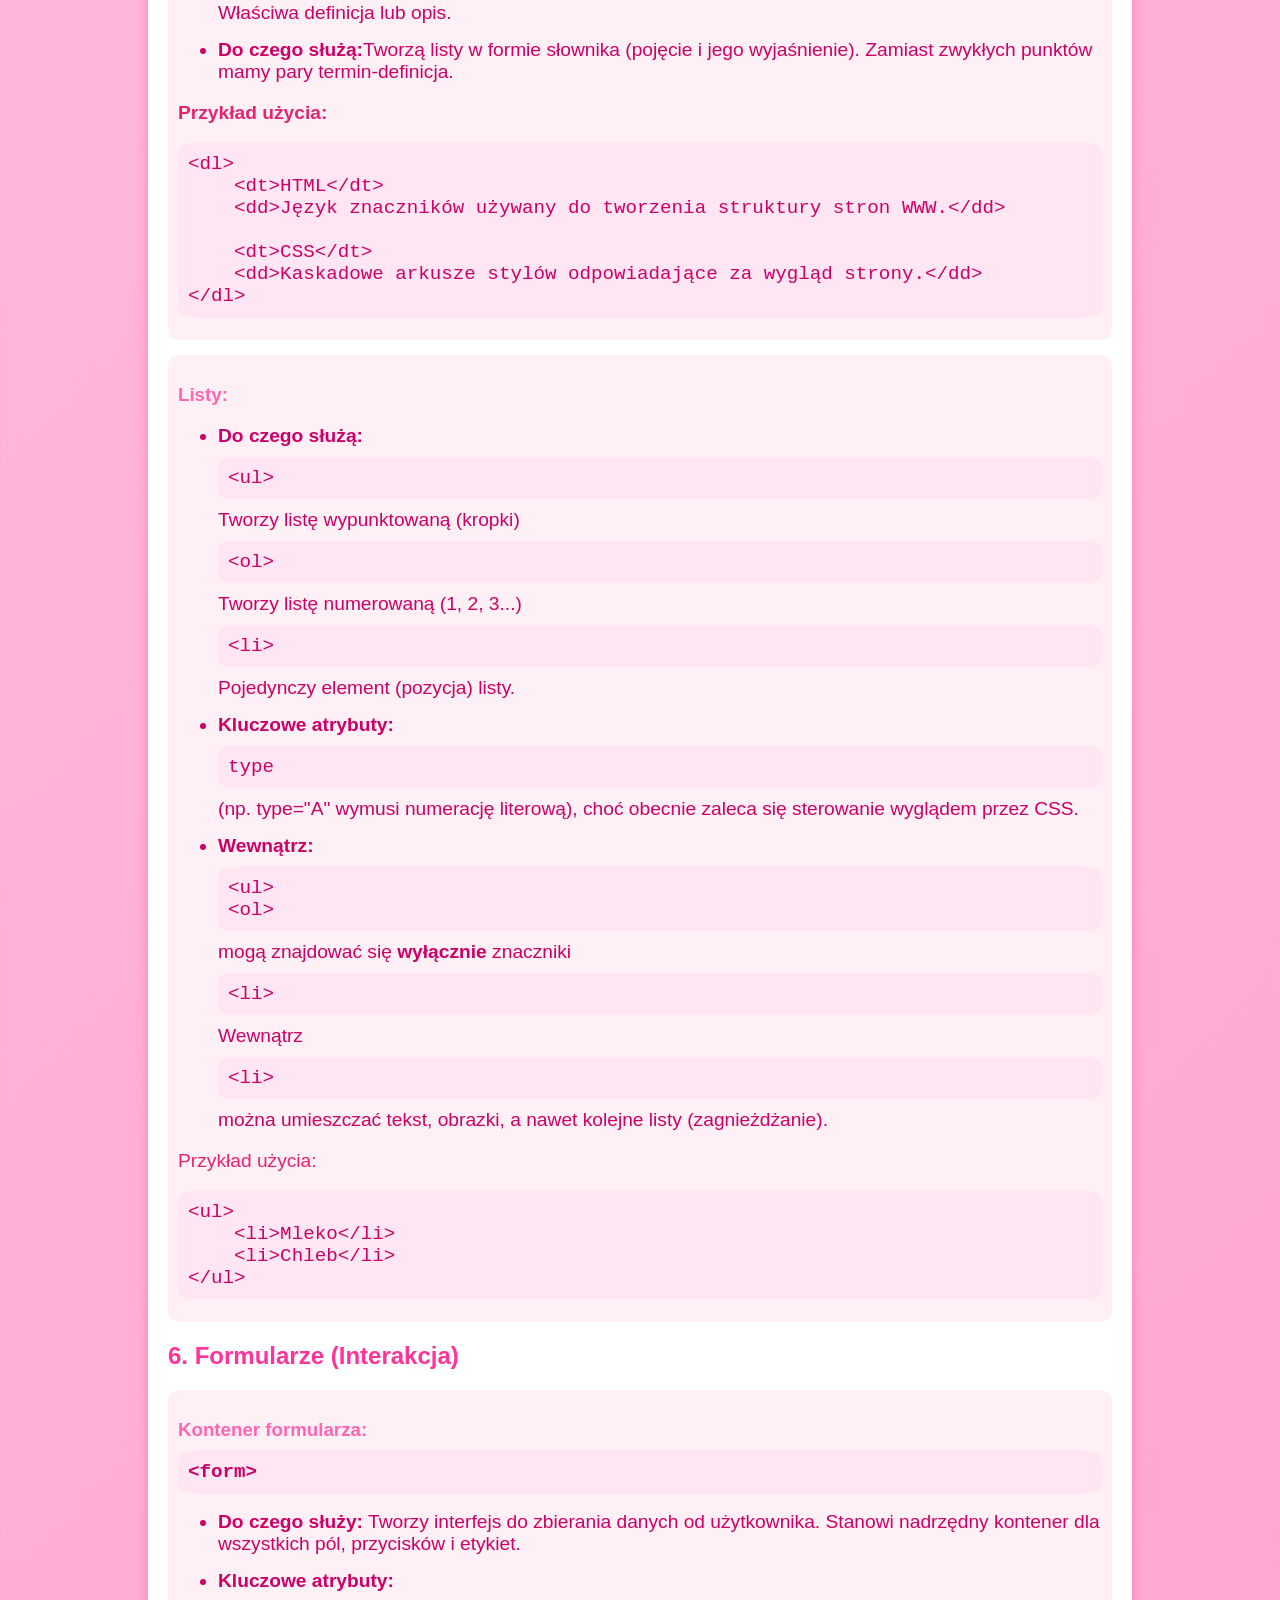
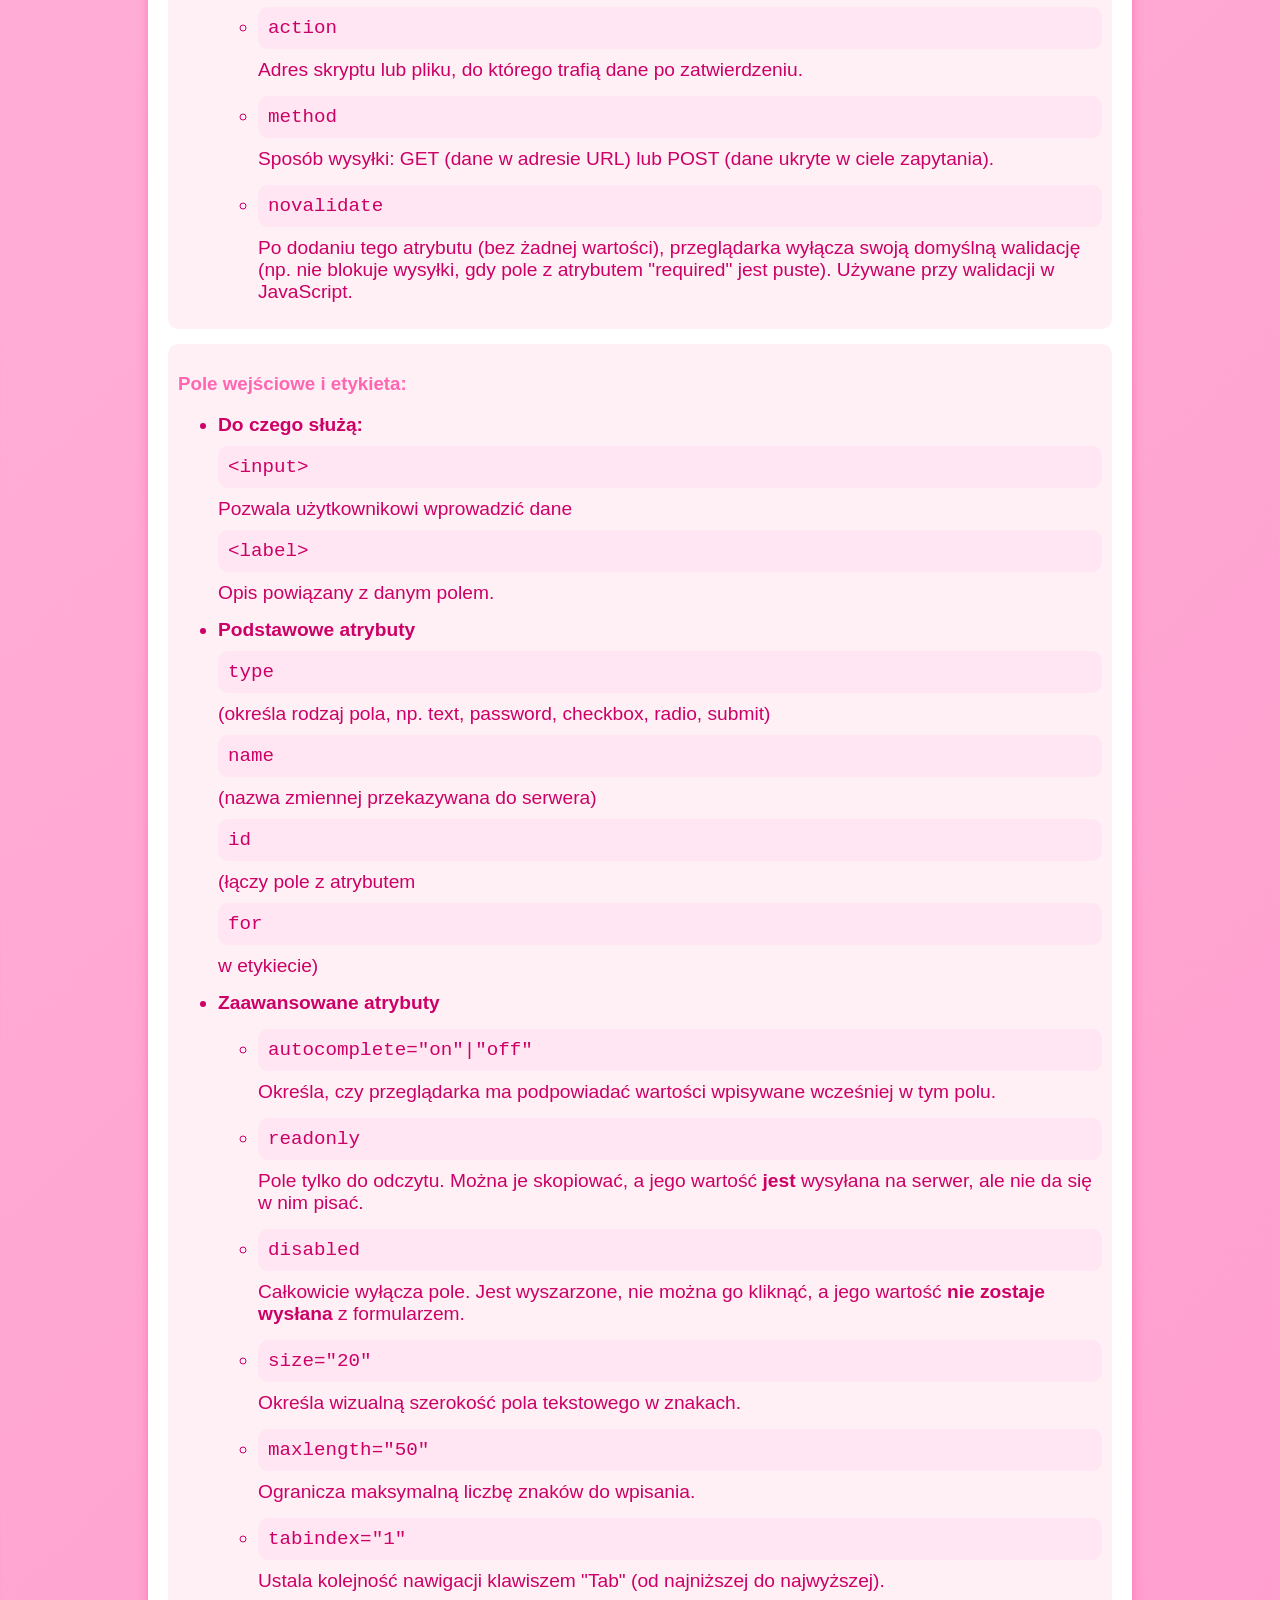
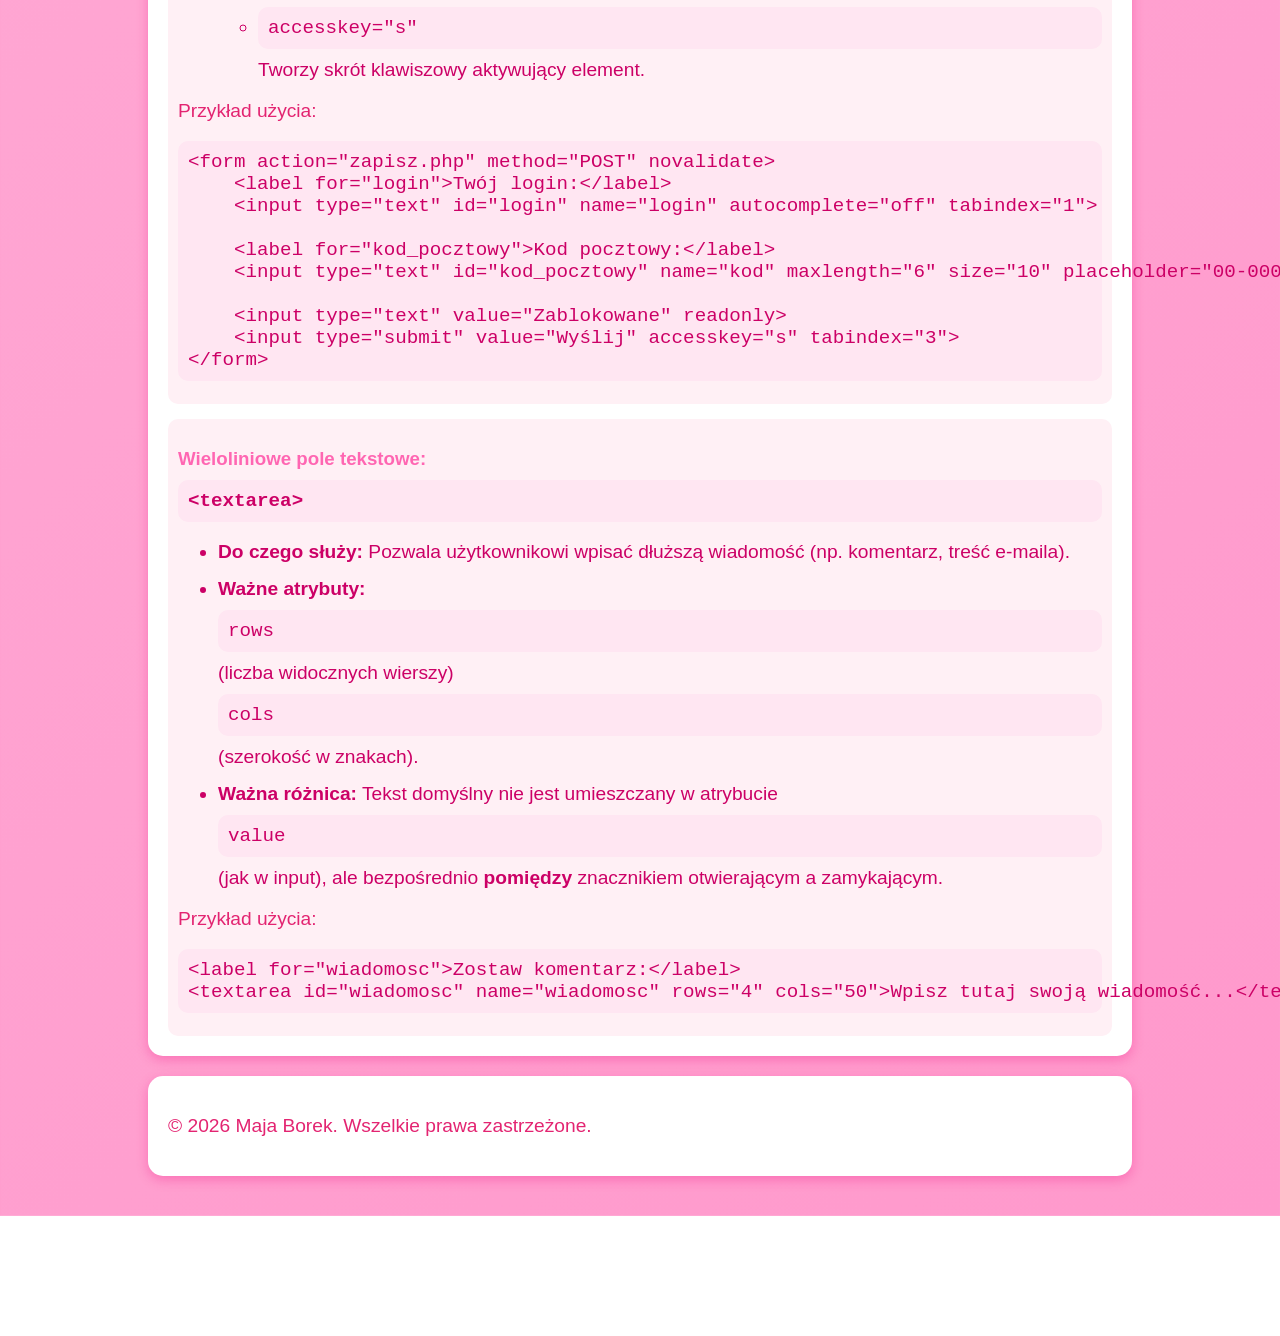
==== commit 07831c70: "Update fmt.Println message from 'Hello' to 'Goodbye'" ====
--- a/cite/html.html
+++ b/cite/html.html
@@ -115,7 +115,8 @@
 
                 <p><strong>Pływająca ramka <code>&lt;iframe&gt;</code></strong>Służy do zagnieżdżania zewnętrznych stron w naszym dokumencie. Używana masowo do osadzania map z Google Maps lub odtwarzaczy YouTube.<br><br>Najważniejsze atrybuty to <code>src<br>width<br>height<br>title</code></p>
                 <p>Przykład użycia:</p>
-<pre><code>&lt;iframe src="https://www.youtube.com/embed/przyklad" width="560" height="315" title="Film instruktażowy" allowfullscreen&gt;&lt;/iframe&gt;</code></pre>
+<pre><code>&lt;iframe src="https://www.youtube.com/embed/przyklad" width="560"
+    height="315" title="Film instruktażowy" allowfullscreen&gt;&lt;/iframe&gt;</code></pre>
             </article>
 
             <article>
@@ -233,4 +234,4 @@
     </footer>
 
 </body>
-</html>+</html>
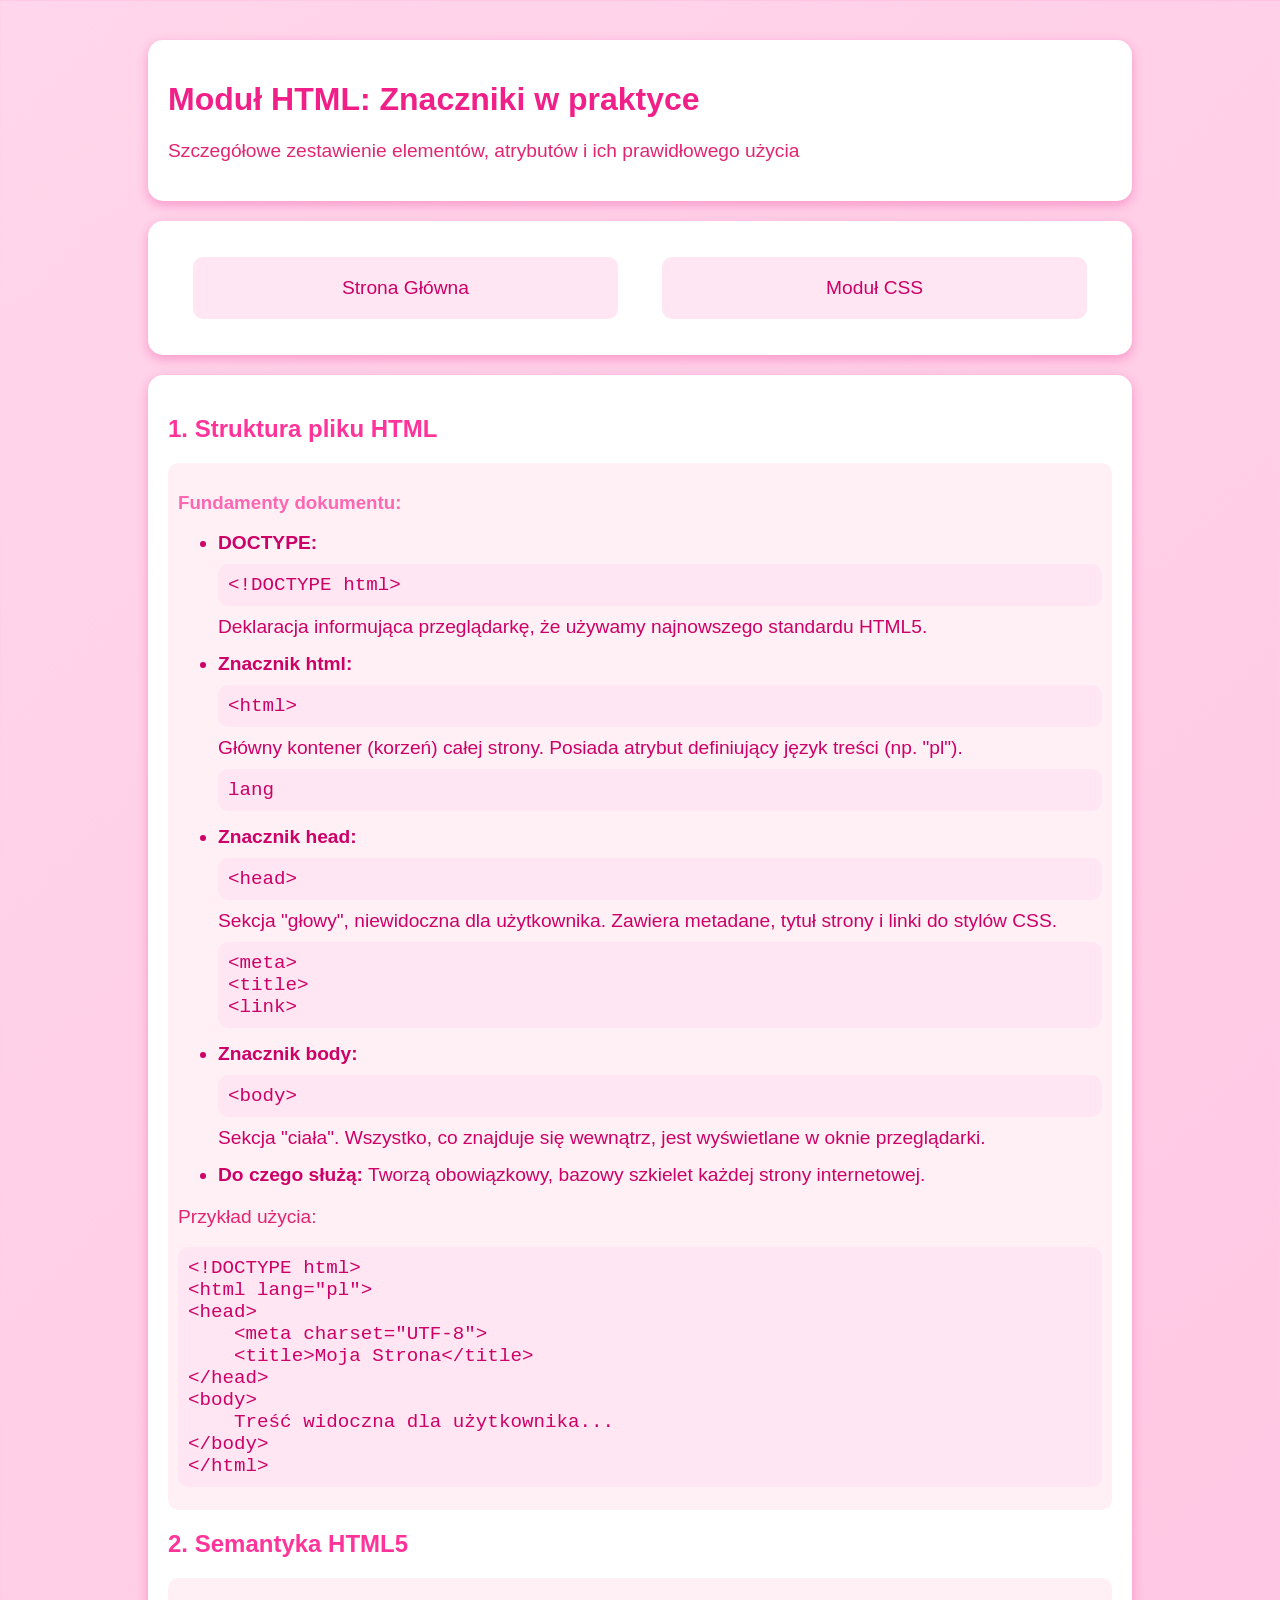
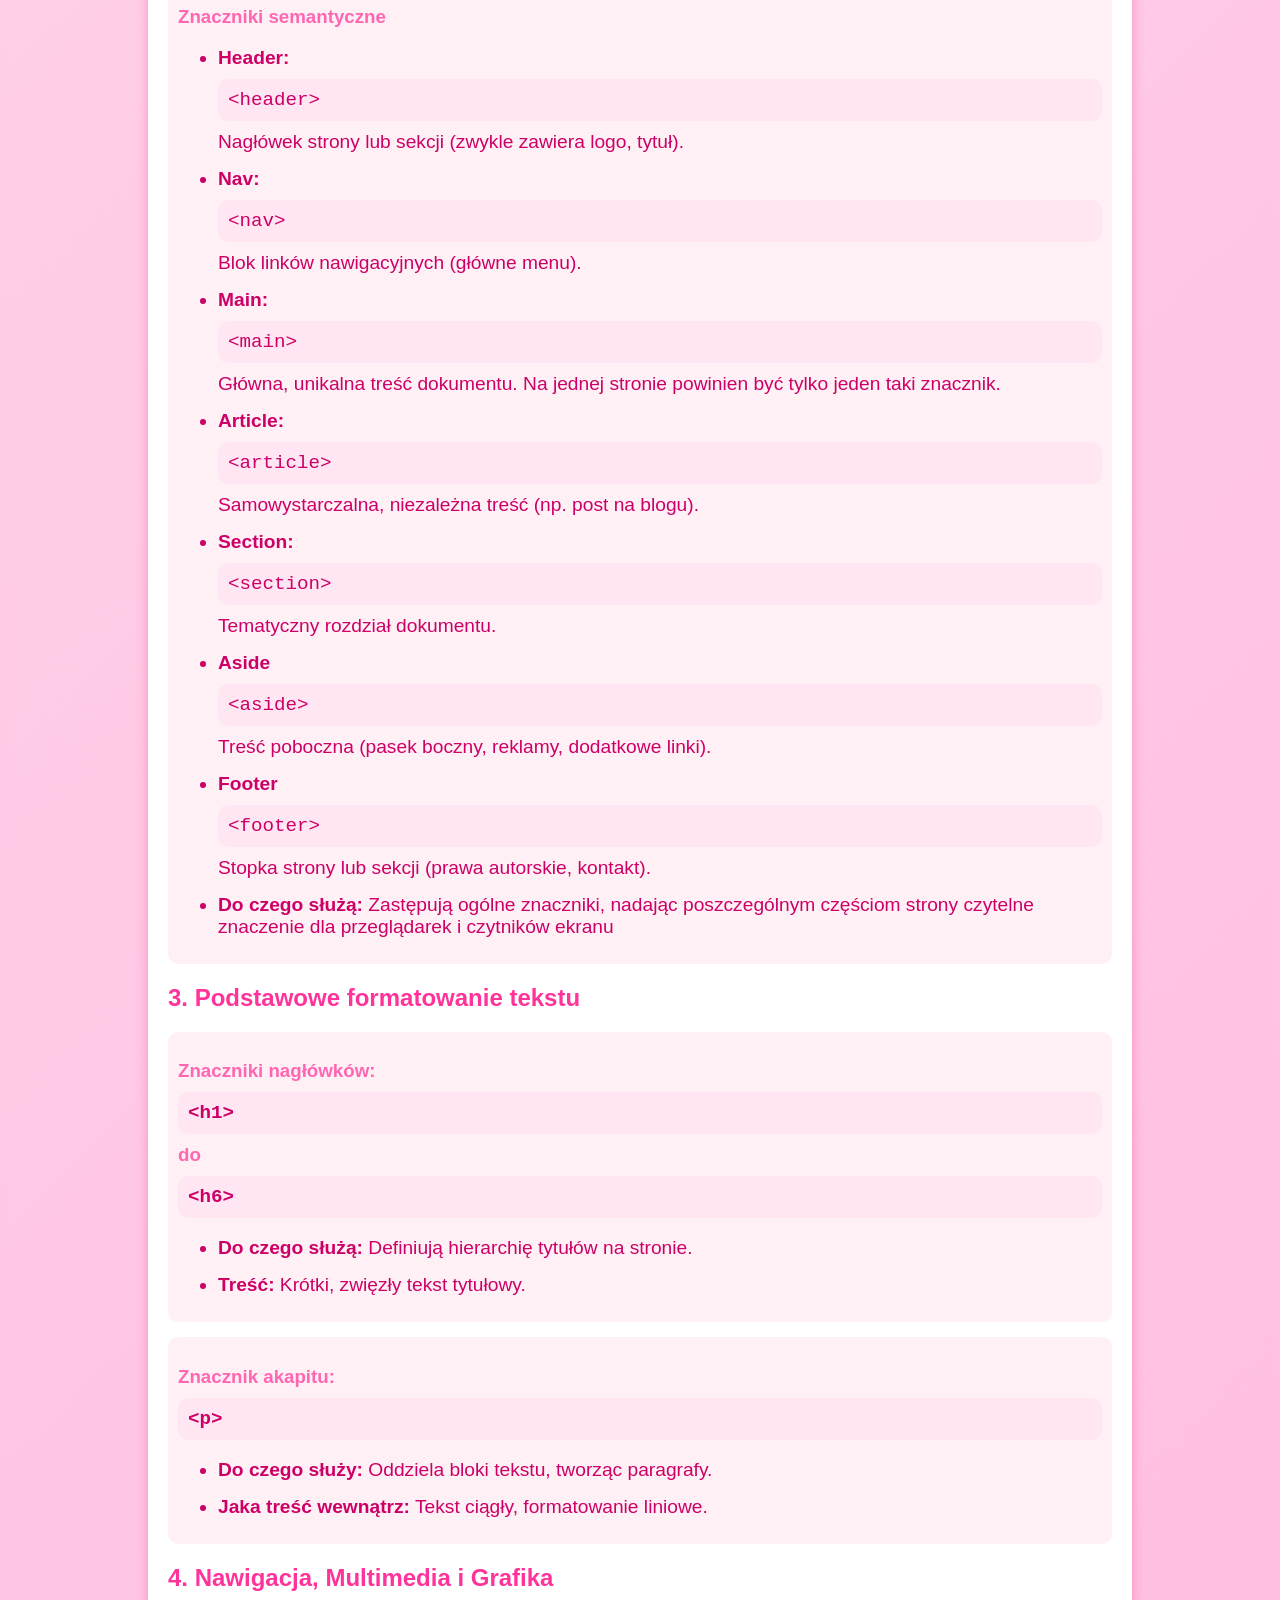
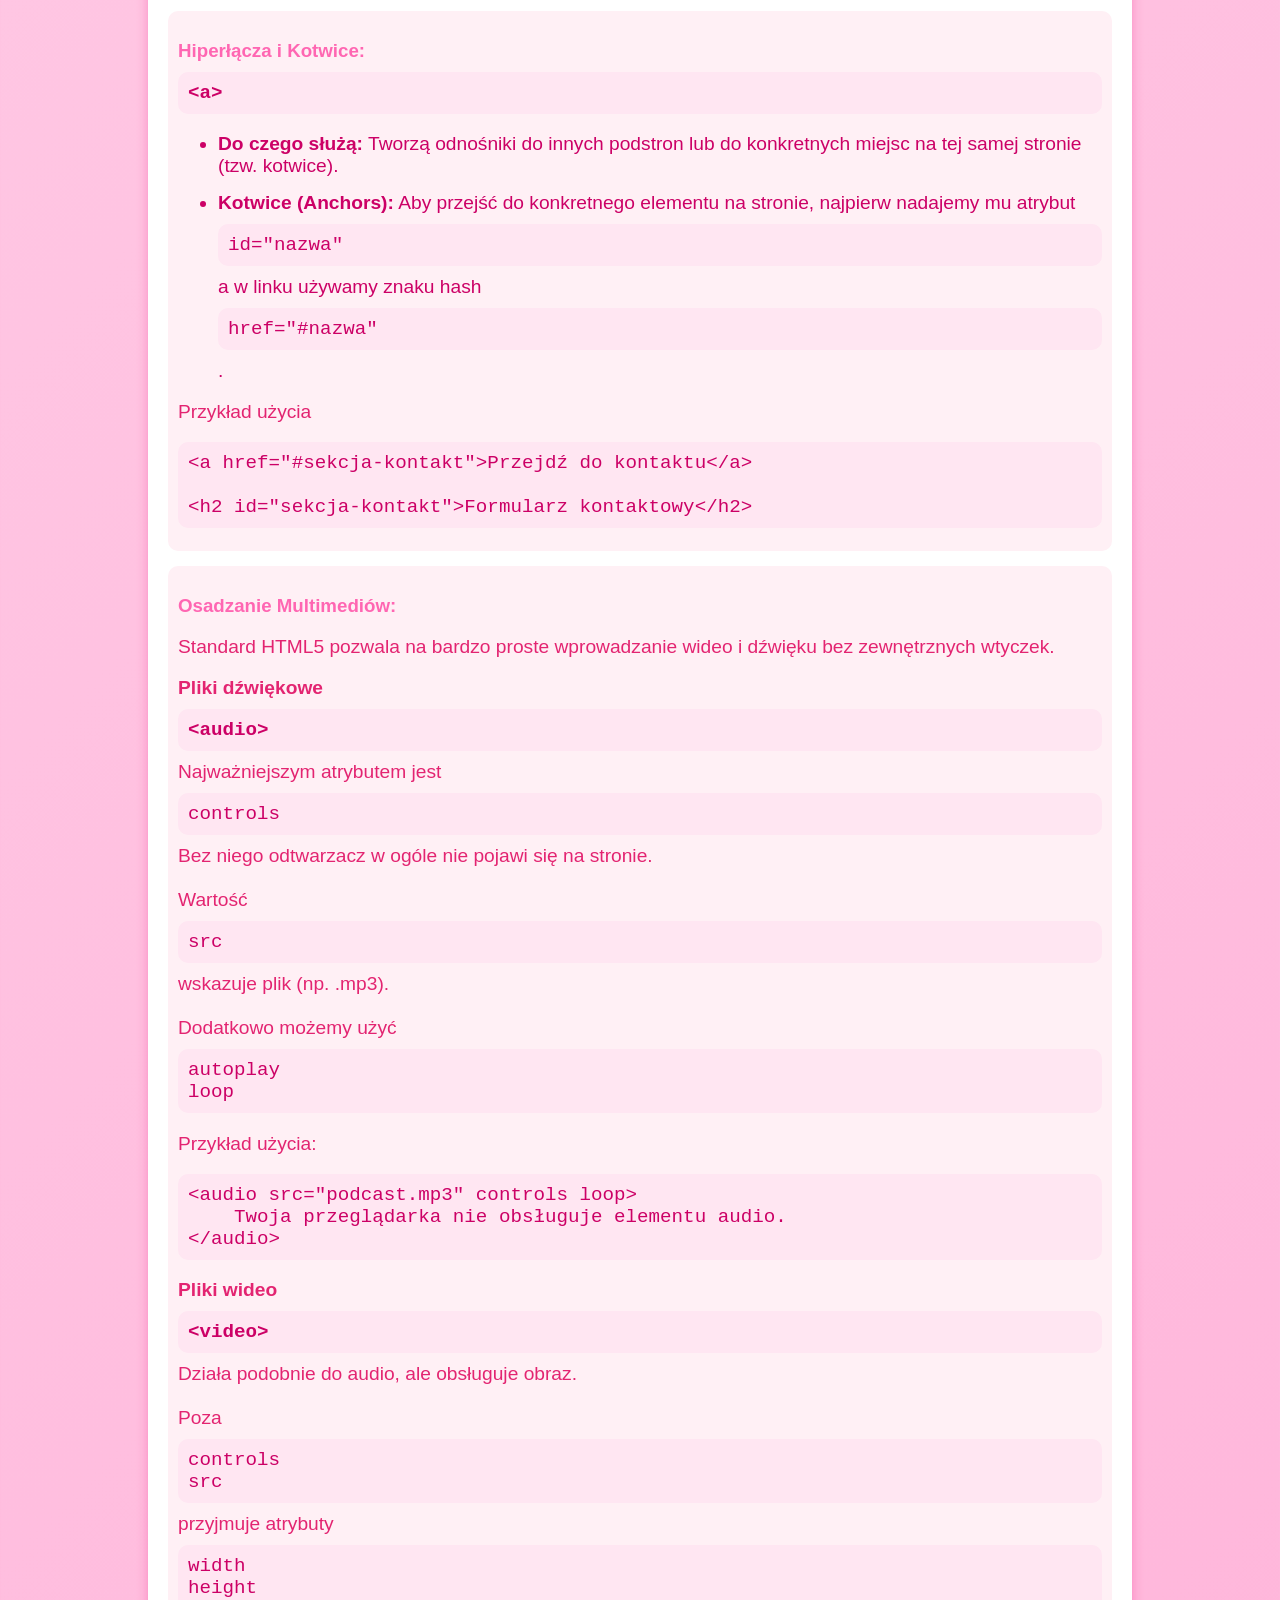
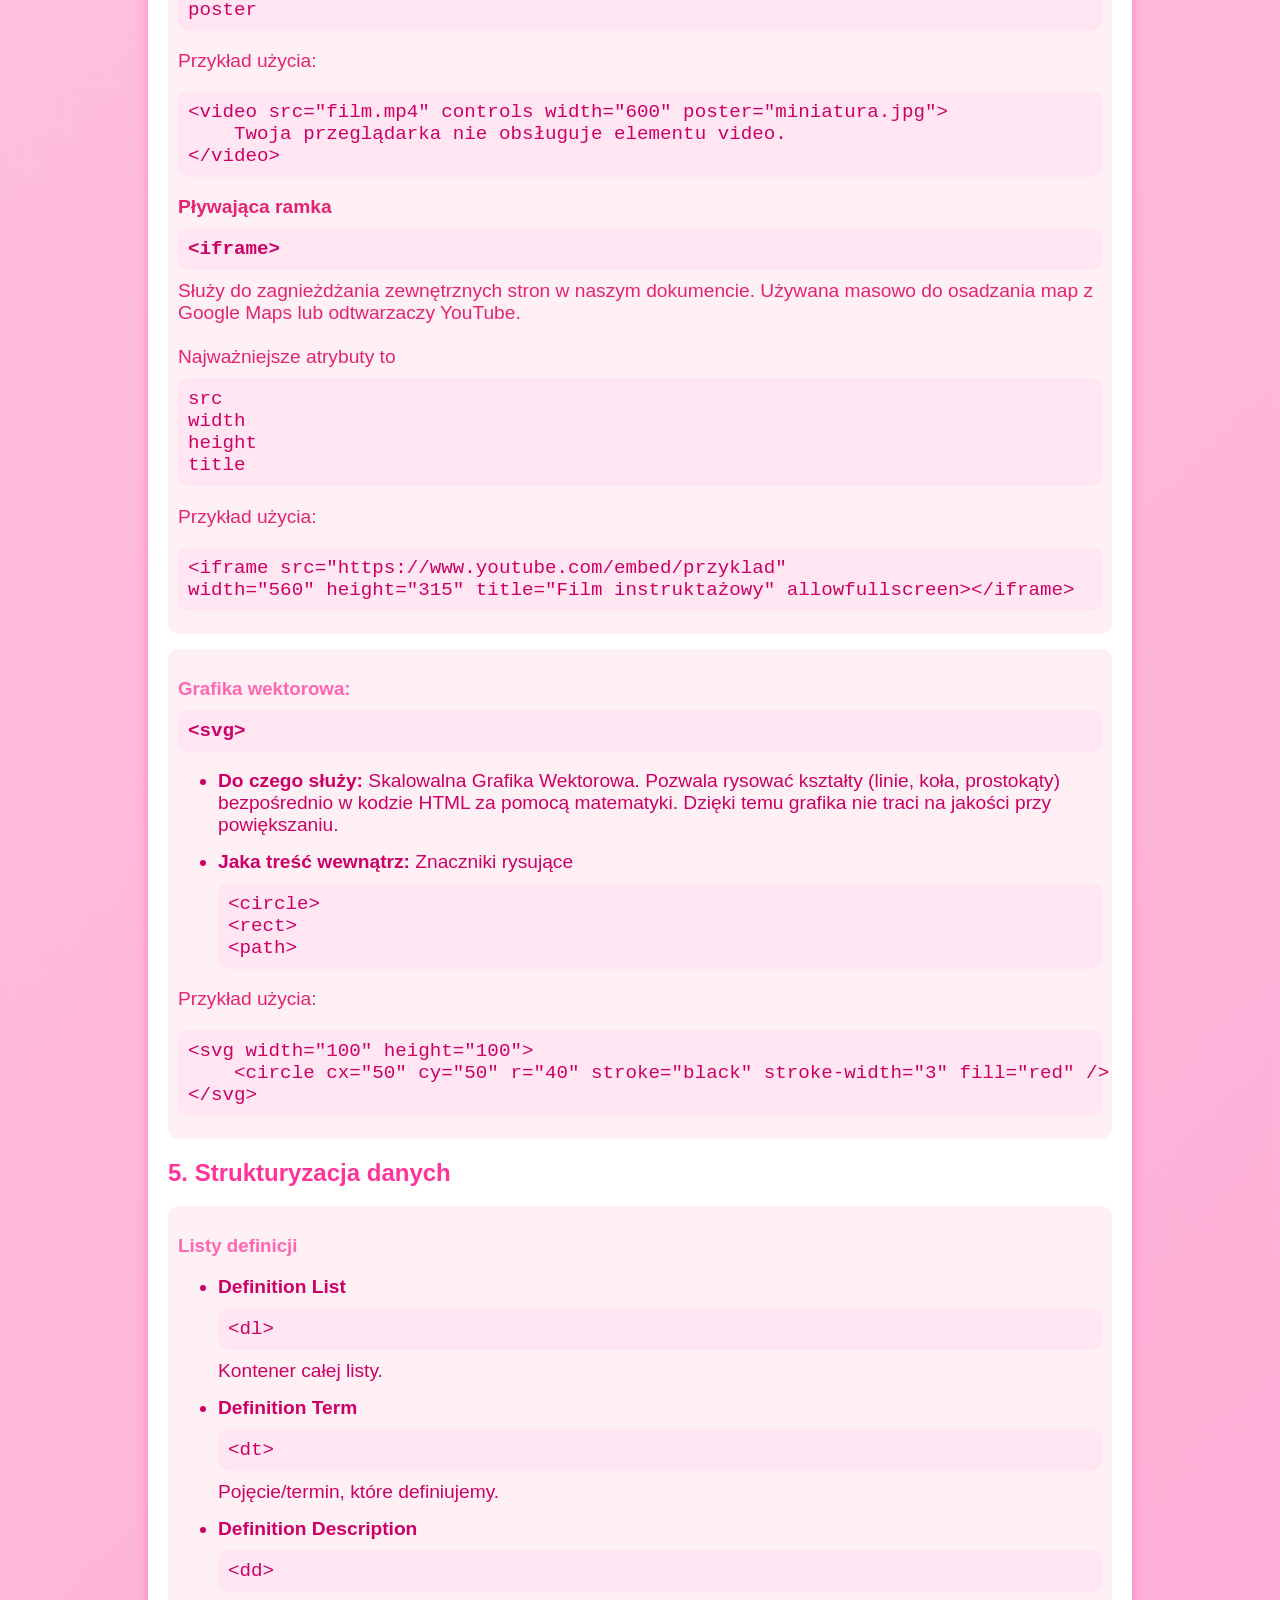
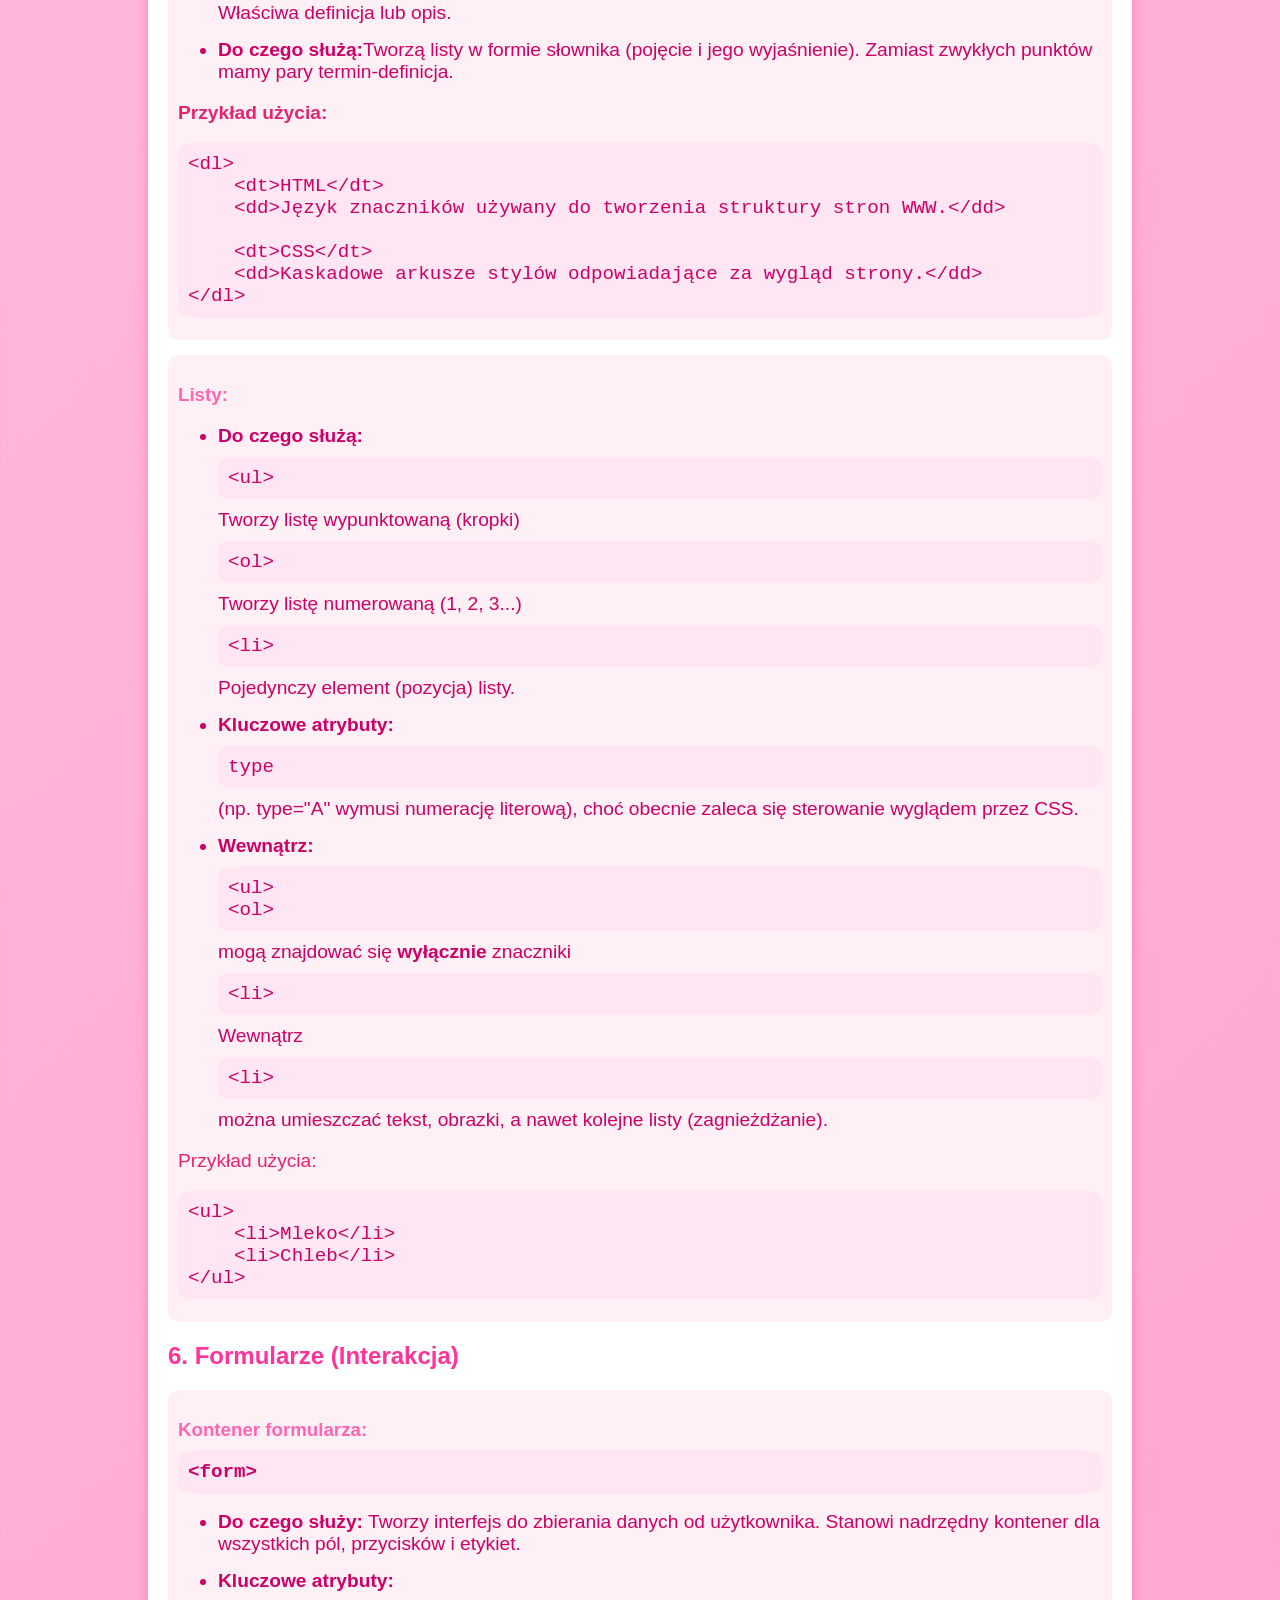
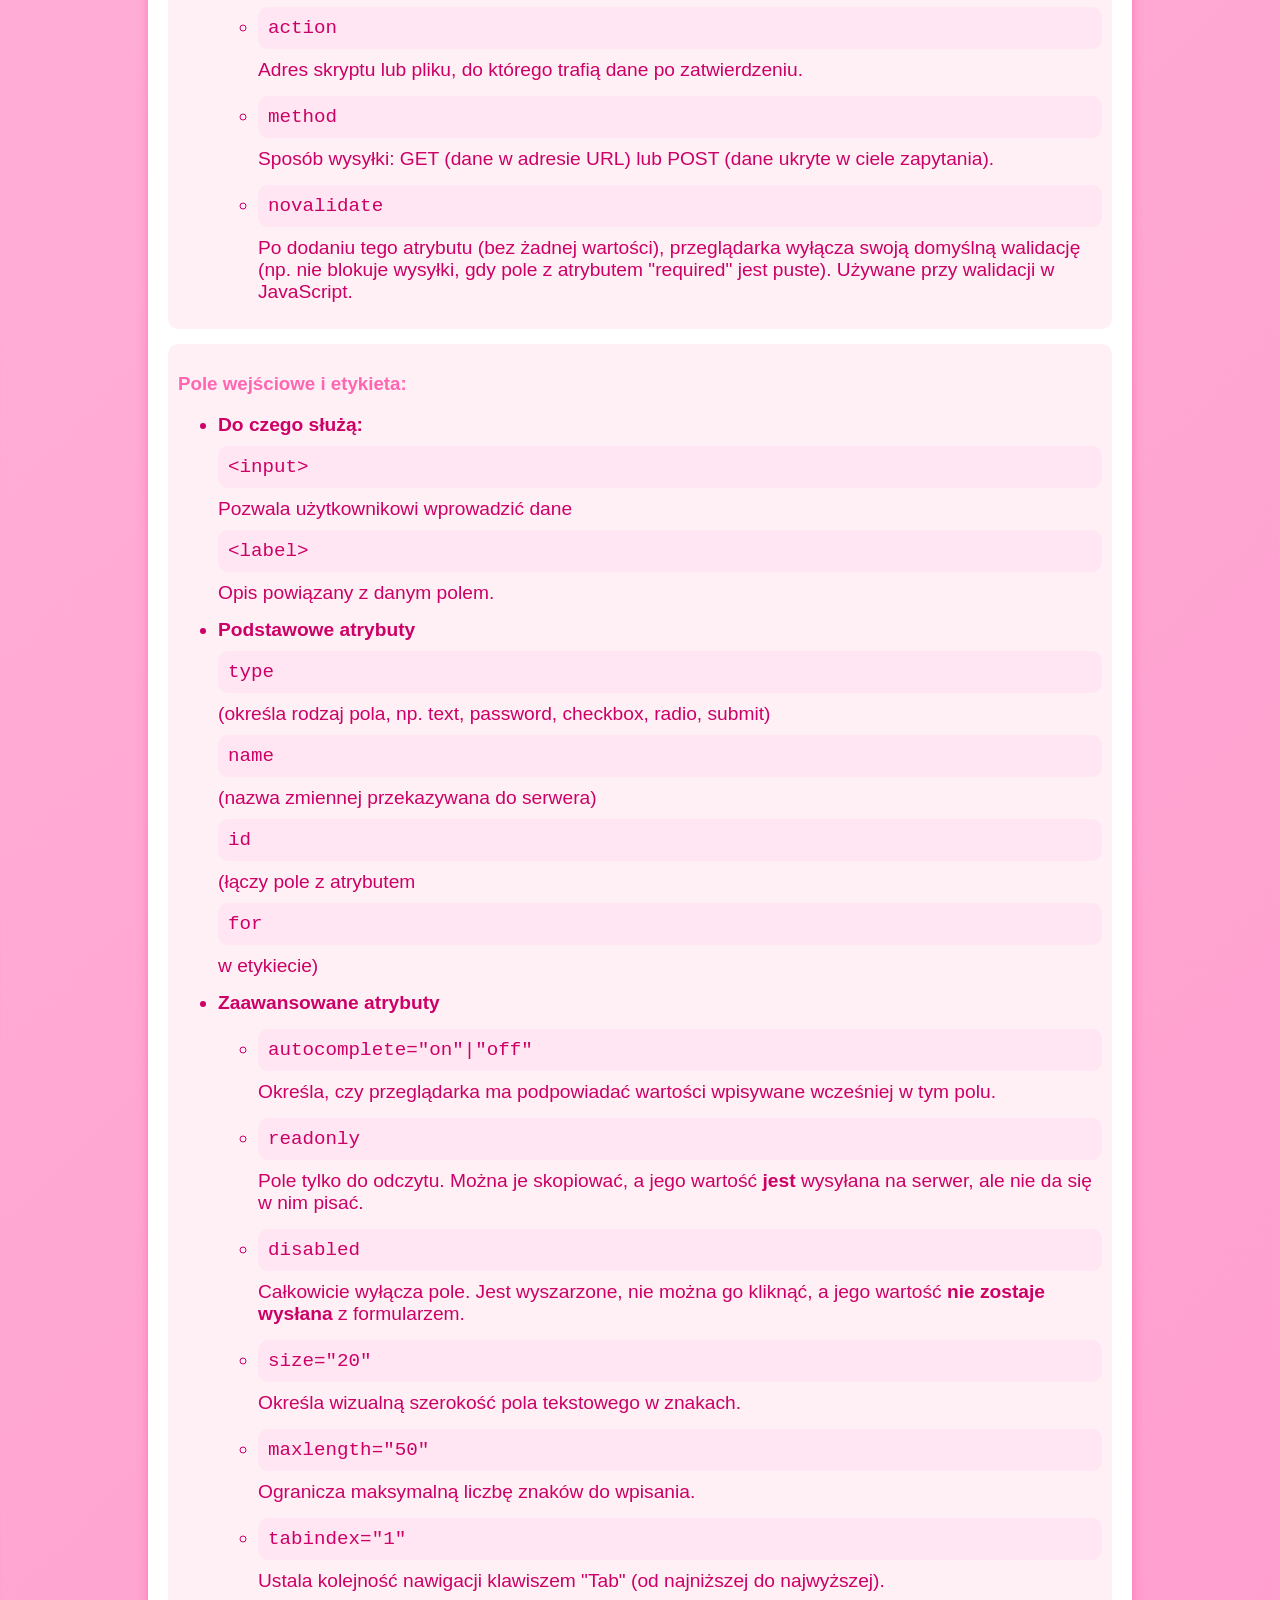
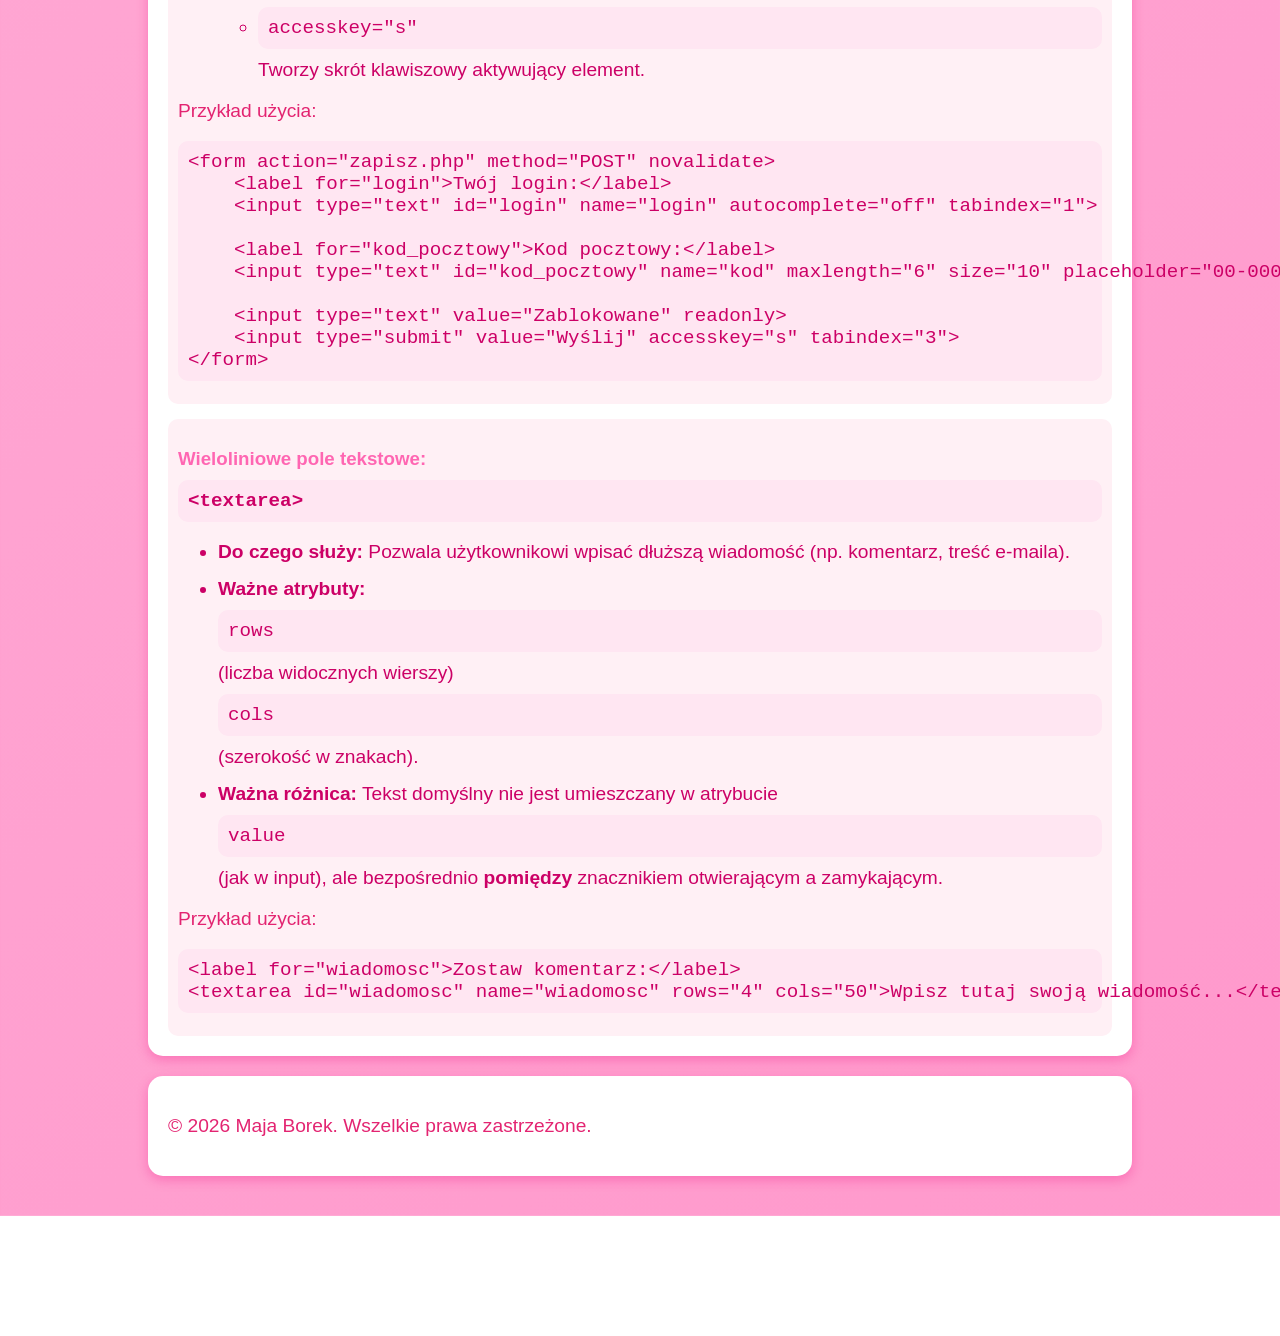
==== commit 315a56a5: "Add files via upload" ====
--- a/cite/html.html
+++ b/cite/html.html
@@ -115,8 +115,8 @@
 
                 <p><strong>Pływająca ramka <code>&lt;iframe&gt;</code></strong>Służy do zagnieżdżania zewnętrznych stron w naszym dokumencie. Używana masowo do osadzania map z Google Maps lub odtwarzaczy YouTube.<br><br>Najważniejsze atrybuty to <code>src<br>width<br>height<br>title</code></p>
                 <p>Przykład użycia:</p>
-<pre><code>&lt;iframe src="https://www.youtube.com/embed/przyklad" width="560"
-    height="315" title="Film instruktażowy" allowfullscreen&gt;&lt;/iframe&gt;</code></pre>
+<pre><code>&lt;iframe src="https://www.youtube.com/embed/przyklad"
+width="560" height="315" title="Film instruktażowy" allowfullscreen&gt;&lt;/iframe&gt;</code></pre>
             </article>
 
             <article>
@@ -234,4 +234,4 @@
     </footer>
 
 </body>
-</html>
+</html>
